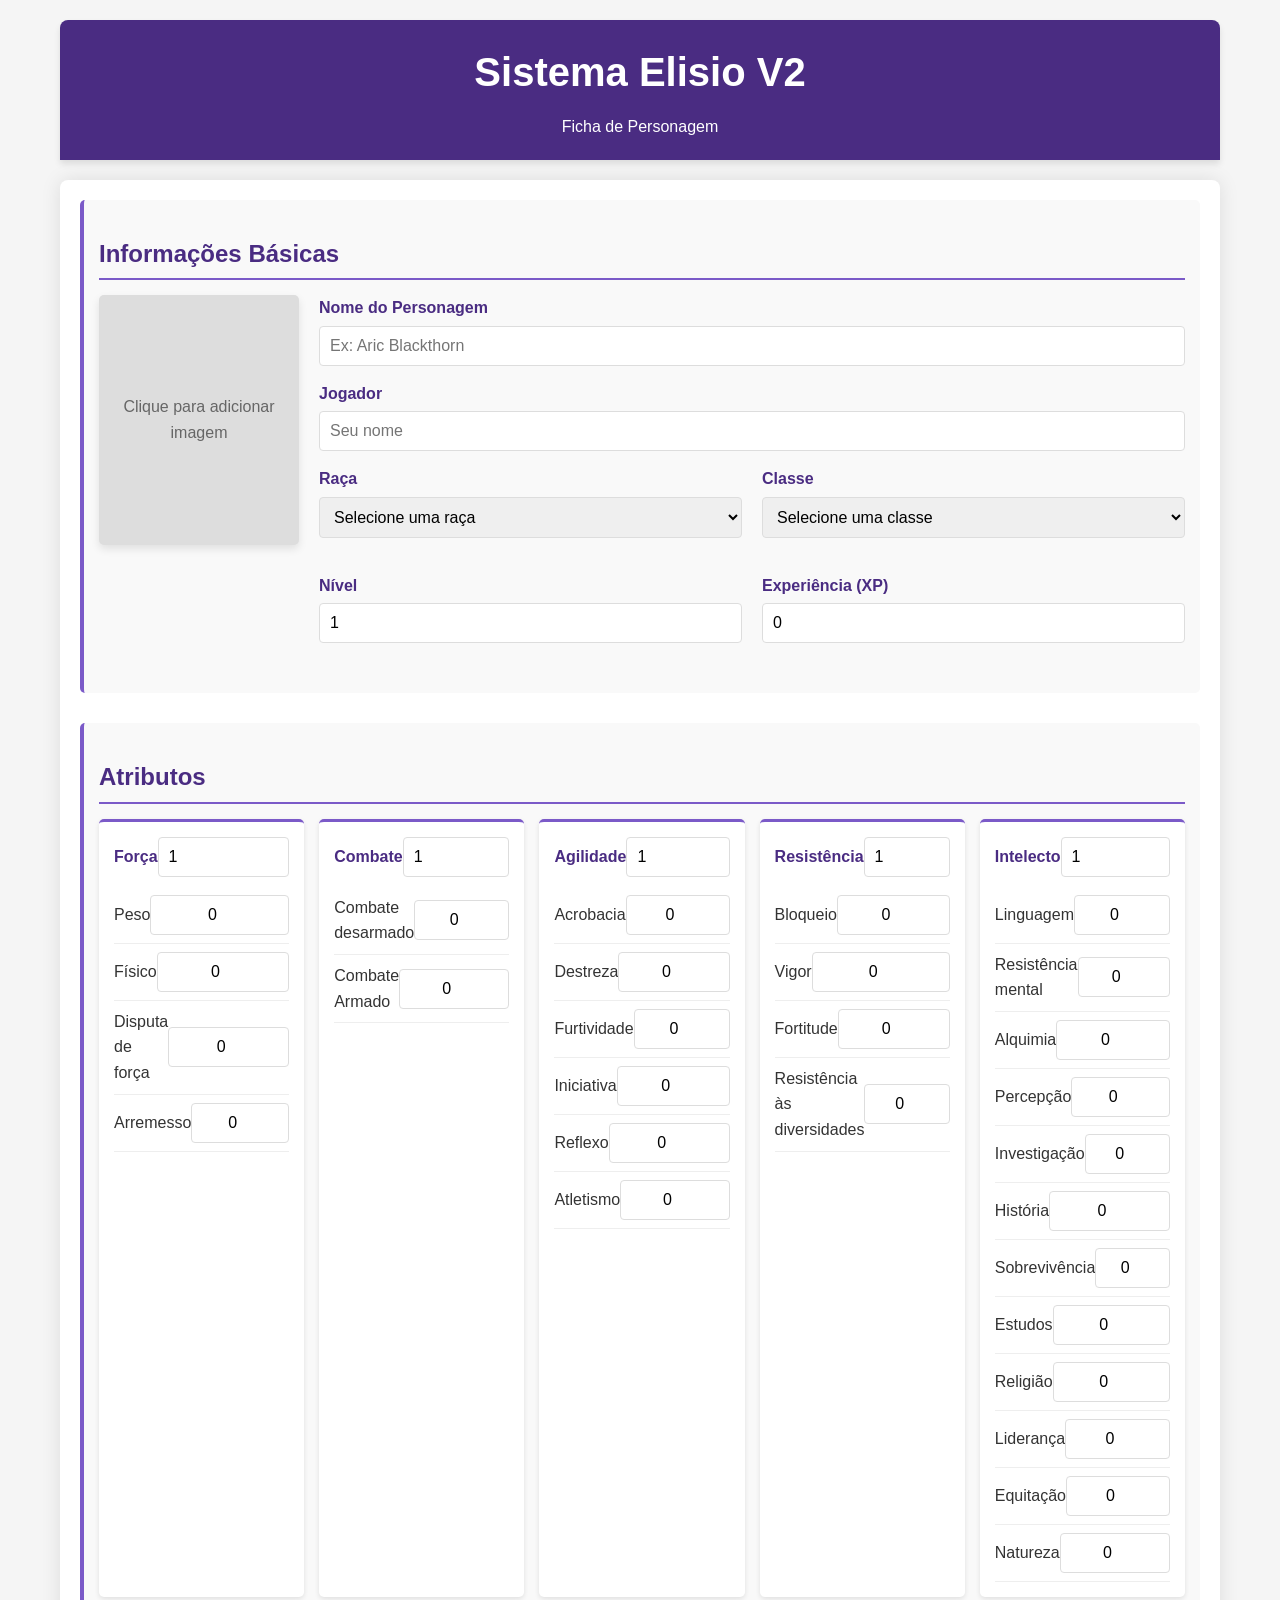
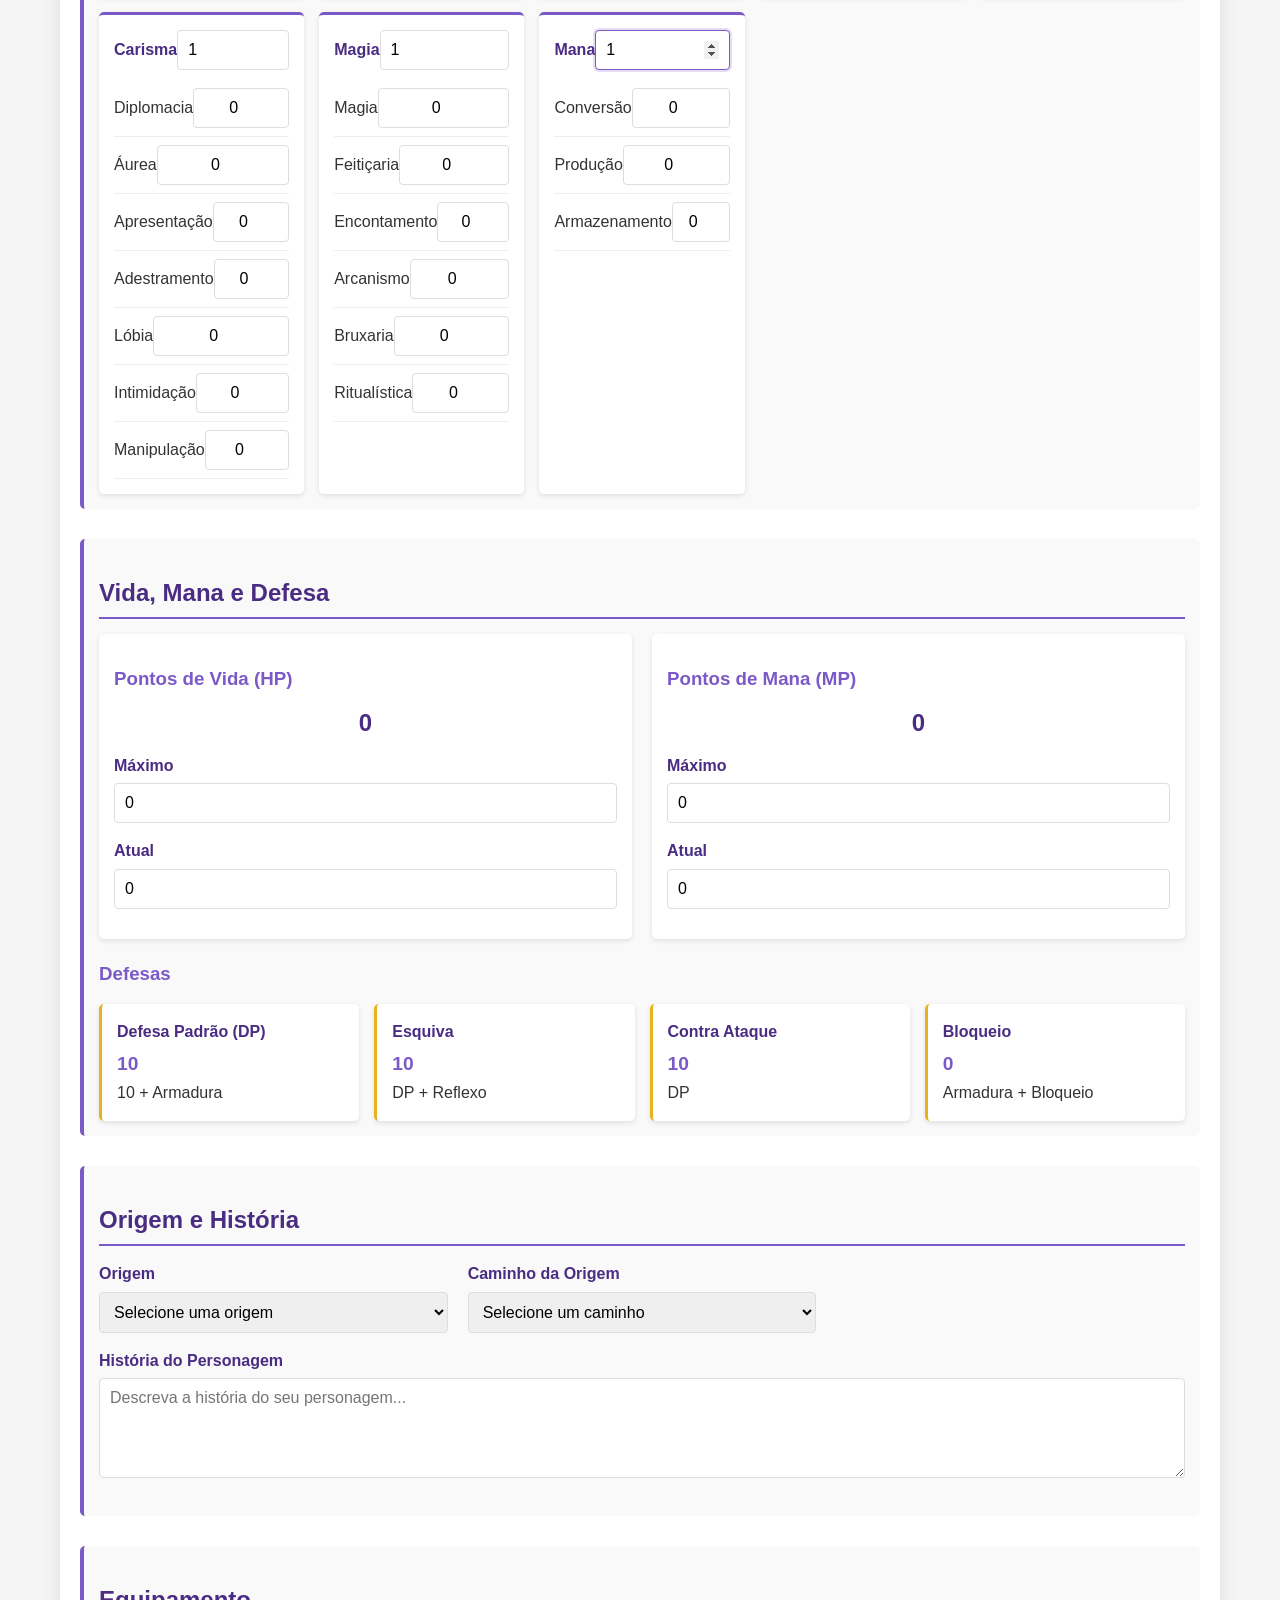
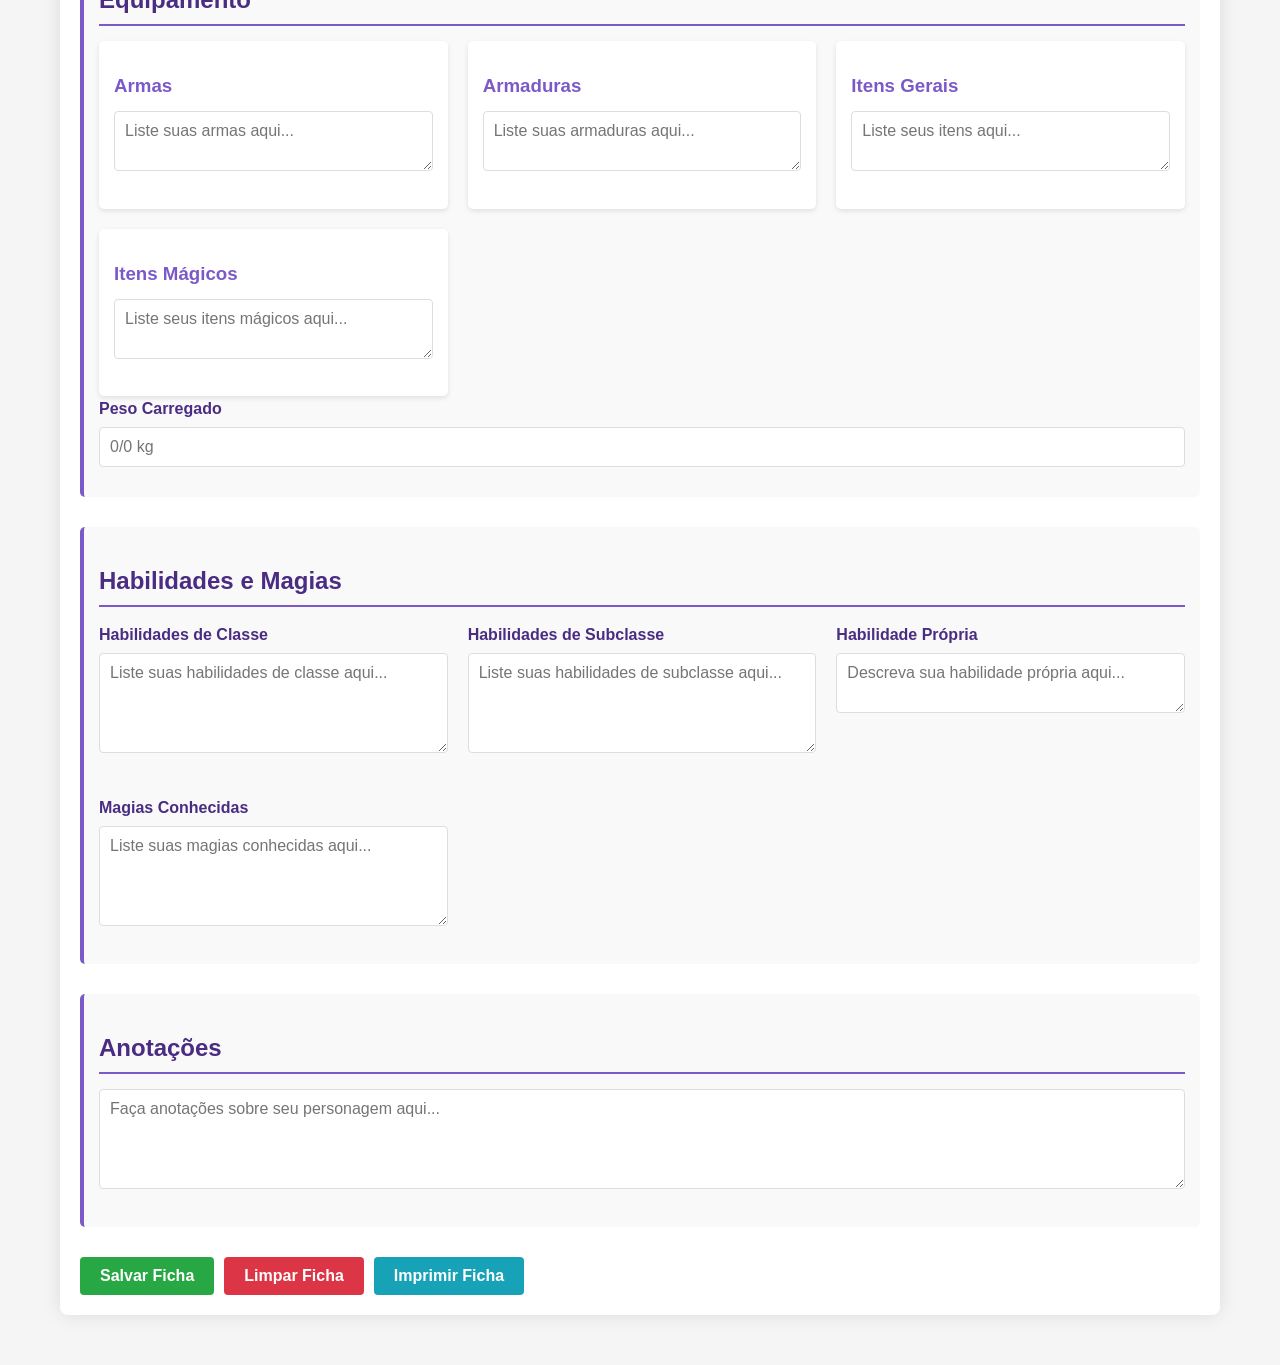
==== character_sheet.html @ 74ecddec "Create character sheet for Sistema Elisio V2 RPG system Co-authored-by: jpf357270 <jpf357270@gmail.c" ====
<!DOCTYPE html>
<html lang="pt-br">
<head>
    <meta charset="UTF-8">
    <meta name="viewport" content="width=device-width, initial-scale=1.0">
    <title>Ficha de Personagem - Sistema Elisio V2</title>
    <style>
        :root {
            --primary-color: #4a2c82;
            --secondary-color: #7b5ac8;
            --accent-color: #e6b31e;
            --dark-color: #1a1a2e;
            --light-color: #f8f9fa;
            --success-color: #28a745;
            --danger-color: #dc3545;
            --warning-color: #ffc107;
            --info-color: #17a2b8;
        }

        * {
            box-sizing: border-box;
            margin: 0;
            padding: 0;
            font-family: 'Segoe UI', Tahoma, Geneva, Verdana, sans-serif;
        }

        body {
            background-color: #f5f5f5;
            color: #333;
            line-height: 1.6;
        }

        .container {
            max-width: 1200px;
            margin: 0 auto;
            padding: 20px;
        }

        header {
            background-color: var(--primary-color);
            color: white;
            padding: 20px 0;
            text-align: center;
            border-radius: 8px 8px 0 0;
            margin-bottom: 20px;
            box-shadow: 0 4px 6px rgba(0, 0, 0, 0.1);
        }

        h1 {
            font-size: 2.5rem;
            margin-bottom: 10px;
        }

        h2 {
            color: var(--primary-color);
            border-bottom: 2px solid var(--secondary-color);
            padding-bottom: 5px;
            margin: 20px 0 15px;
        }

        h3 {
            color: var(--secondary-color);
            margin: 15px 0 10px;
        }

        .character-sheet {
            background-color: white;
            border-radius: 8px;
            box-shadow: 0 0 20px rgba(0, 0, 0, 0.1);
            padding: 20px;
            margin-bottom: 30px;
        }

        .section {
            margin-bottom: 30px;
            padding: 15px;
            background-color: #f9f9f9;
            border-radius: 5px;
            border-left: 4px solid var(--secondary-color);
        }

        .grid-container {
            display: grid;
            grid-template-columns: repeat(auto-fill, minmax(300px, 1fr));
            gap: 20px;
        }

        .character-info {
            display: flex;
            flex-wrap: wrap;
            gap: 20px;
            margin-bottom: 20px;
        }

        .character-image {
            flex: 0 0 200px;
            height: 250px;
            background-color: #ddd;
            border-radius: 5px;
            overflow: hidden;
            display: flex;
            align-items: center;
            justify-content: center;
            position: relative;
            box-shadow: 0 4px 8px rgba(0, 0, 0, 0.1);
        }

        .character-image img {
            max-width: 100%;
            max-height: 100%;
            object-fit: cover;
        }

        .character-image input {
            position: absolute;
            width: 100%;
            height: 100%;
            opacity: 0;
            cursor: pointer;
        }

        .character-image .upload-text {
            position: absolute;
            text-align: center;
            padding: 10px;
            color: #666;
        }

        .character-details {
            flex: 1;
            min-width: 300px;
        }

        .form-group {
            margin-bottom: 15px;
        }

        label {
            display: block;
            margin-bottom: 5px;
            font-weight: 600;
            color: var(--primary-color);
        }

        input[type="text"],
        input[type="number"],
        select,
        textarea {
            width: 100%;
            padding: 10px;
            border: 1px solid #ddd;
            border-radius: 4px;
            font-size: 16px;
            transition: border-color 0.3s;
        }

        input[type="text"]:focus,
        input[type="number"]:focus,
        select:focus,
        textarea:focus {
            border-color: var(--secondary-color);
            outline: none;
            box-shadow: 0 0 0 2px rgba(123, 90, 200, 0.2);
        }

        .attributes-grid {
            display: grid;
            grid-template-columns: repeat(auto-fill, minmax(200px, 1fr));
            gap: 15px;
        }

        .attribute-card {
            background-color: white;
            border-radius: 5px;
            padding: 15px;
            box-shadow: 0 2px 5px rgba(0, 0, 0, 0.1);
            border-top: 3px solid var(--secondary-color);
        }

        .attribute-header {
            display: flex;
            justify-content: space-between;
            align-items: center;
            margin-bottom: 10px;
        }

        .attribute-name {
            font-weight: 700;
            color: var(--primary-color);
        }

        .attribute-value {
            font-size: 1.2rem;
            font-weight: 700;
            color: var(--secondary-color);
        }

        .skill-list {
            list-style-type: none;
        }

        .skill-item {
            display: flex;
            justify-content: space-between;
            align-items: center;
            padding: 8px 0;
            border-bottom: 1px solid #eee;
        }

        .skill-name {
            flex: 1;
        }

        .skill-value {
            width: 60px;
            text-align: center;
        }

        .btn {
            display: inline-block;
            padding: 10px 20px;
            background-color: var(--secondary-color);
            color: white;
            border: none;
            border-radius: 4px;
            cursor: pointer;
            font-size: 16px;
            font-weight: 600;
            transition: background-color 0.3s, transform 0.2s;
            text-align: center;
        }

        .btn:hover {
            background-color: var(--primary-color);
            transform: translateY(-2px);
        }

        .btn:active {
            transform: translateY(0);
        }

        .btn-save {
            background-color: var(--success-color);
        }

        .btn-reset {
            background-color: var(--danger-color);
        }

        .btn-print {
            background-color: var(--info-color);
        }

        .button-group {
            display: flex;
            gap: 10px;
            margin-top: 20px;
        }

        .health-mana {
            display: flex;
            gap: 20px;
            margin-bottom: 20px;
        }

        .health-mana-item {
            flex: 1;
            background-color: white;
            padding: 15px;
            border-radius: 5px;
            box-shadow: 0 2px 5px rgba(0, 0, 0, 0.1);
        }

        .health-mana-value {
            font-size: 1.5rem;
            font-weight: 700;
            text-align: center;
            margin: 10px 0;
            color: var(--primary-color);
        }

        .defense-types {
            display: grid;
            grid-template-columns: repeat(auto-fill, minmax(250px, 1fr));
            gap: 15px;
            margin-top: 15px;
        }

        .defense-card {
            background-color: white;
            padding: 15px;
            border-radius: 5px;
            box-shadow: 0 2px 5px rgba(0, 0, 0, 0.1);
            border-left: 3px solid var(--accent-color);
        }

        .defense-name {
            font-weight: 700;
            margin-bottom: 5px;
            color: var(--primary-color);
        }

        .defense-value {
            font-size: 1.2rem;
            font-weight: 700;
            color: var(--secondary-color);
        }

        .inventory {
            display: grid;
            grid-template-columns: repeat(auto-fill, minmax(300px, 1fr));
            gap: 20px;
        }

        .inventory-section {
            background-color: white;
            padding: 15px;
            border-radius: 5px;
            box-shadow: 0 2px 5px rgba(0, 0, 0, 0.1);
        }

        .inventory-item {
            display: flex;
            justify-content: space-between;
            padding: 8px 0;
            border-bottom: 1px solid #eee;
        }

        .textarea-large {
            min-height: 100px;
        }

        .textarea-small {
            min-height: 60px;
        }

        @media print {
            body {
                background-color: white;
                color: black;
            }

            .character-sheet {
                box-shadow: none;
                padding: 0;
            }

            .btn {
                display: none;
            }

            .section {
                page-break-inside: avoid;
            }
        }

        @media (max-width: 768px) {
            .grid-container {
                grid-template-columns: 1fr;
            }

            .attributes-grid {
                grid-template-columns: 1fr;
            }

            .health-mana {
                flex-direction: column;
            }

            .defense-types {
                grid-template-columns: 1fr;
            }
        }
    </style>
</head>
<body>
    <div class="container">
        <header>
            <h1>Sistema Elisio V2</h1>
            <p>Ficha de Personagem</p>
        </header>

        <div class="character-sheet">
            <div class="section">
                <h2>Informações Básicas</h2>
                <div class="character-info">
                    <div class="character-image">
                        <div class="upload-text">Clique para adicionar imagem</div>
                        <input type="file" id="character-image" accept="image/*">
                    </div>
                    <div class="character-details">
                        <div class="form-group">
                            <label for="character-name">Nome do Personagem</label>
                            <input type="text" id="character-name" placeholder="Ex: Aric Blackthorn">
                        </div>
                        <div class="form-group">
                            <label for="player-name">Jogador</label>
                            <input type="text" id="player-name" placeholder="Seu nome">
                        </div>
                        <div class="grid-container">
                            <div class="form-group">
                                <label for="character-race">Raça</label>
                                <select id="character-race">
                                    <option value="">Selecione uma raça</option>
                                    <option value="human">Humano</option>
                                    <option value="elf">Elfo</option>
                                    <option value="dwarf">Anão</option>
                                    <option value="drow">Drow</option>
                                    <option value="orc">Orc</option>
                                    <option value="draconian">Draconato</option>
                                    <option value="dragon">Dragão</option>
                                    <option value="hybrid">Híbrido</option>
                                </select>
                            </div>
                            <div class="form-group">
                                <label for="character-class">Classe</label>
                                <select id="character-class">
                                    <option value="">Selecione uma classe</option>
                                    <option value="warrior">Guerreiro</option>
                                    <option value="berserker">Berserker</option>
                                    <option value="rogue">Ladino</option>
                                    <option value="fighter">Lutador</option>
                                    <option value="archer">Arqueiro</option>
                                    <option value="mage">Usuário de Magia</option>
                                    <option value="cleric">Clérigo</option>
                                    <option value="scientist">Cientista</option>
                                    <option value="bard">Bardo</option>
                                </select>
                            </div>
                            <div class="form-group">
                                <label for="character-level">Nível</label>
                                <input type="number" id="character-level" min="1" max="20" value="1">
                            </div>
                            <div class="form-group">
                                <label for="character-xp">Experiência (XP)</label>
                                <input type="number" id="character-xp" min="0" value="0">
                            </div>
                        </div>
                    </div>
                </div>
            </div>

            <div class="section">
                <h2>Atributos</h2>
                <div class="attributes-grid">
                    <div class="attribute-card">
                        <div class="attribute-header">
                            <span class="attribute-name">Força</span>
                            <span class="attribute-value" id="strength-value">1</span>
                        </div>
                        <ul class="skill-list">
                            <li class="skill-item">
                                <span class="skill-name">Peso</span>
                                <input type="number" class="skill-value" min="0" value="0">
                            </li>
                            <li class="skill-item">
                                <span class="skill-name">Físico</span>
                                <input type="number" class="skill-value" min="0" value="0">
                            </li>
                            <li class="skill-item">
                                <span class="skill-name">Disputa de força</span>
                                <input type="number" class="skill-value" min="0" value="0">
                            </li>
                            <li class="skill-item">
                                <span class="skill-name">Arremesso</span>
                                <input type="number" class="skill-value" min="0" value="0">
                            </li>
                        </ul>
                    </div>

                    <div class="attribute-card">
                        <div class="attribute-header">
                            <span class="attribute-name">Combate</span>
                            <span class="attribute-value" id="combat-value">1</span>
                        </div>
                        <ul class="skill-list">
                            <li class="skill-item">
                                <span class="skill-name">Combate desarmado</span>
                                <input type="number" class="skill-value" min="0" value="0">
                            </li>
                            <li class="skill-item">
                                <span class="skill-name">Combate Armado</span>
                                <input type="number" class="skill-value" min="0" value="0">
                            </li>
                        </ul>
                    </div>

                    <div class="attribute-card">
                        <div class="attribute-header">
                            <span class="attribute-name">Agilidade</span>
                            <span class="attribute-value" id="agility-value">1</span>
                        </div>
                        <ul class="skill-list">
                            <li class="skill-item">
                                <span class="skill-name">Acrobacia</span>
                                <input type="number" class="skill-value" min="0" value="0">
                            </li>
                            <li class="skill-item">
                                <span class="skill-name">Destreza</span>
                                <input type="number" class="skill-value" min="0" value="0">
                            </li>
                            <li class="skill-item">
                                <span class="skill-name">Furtividade</span>
                                <input type="number" class="skill-value" min="0" value="0">
                            </li>
                            <li class="skill-item">
                                <span class="skill-name">Iniciativa</span>
                                <input type="number" class="skill-value" min="0" value="0">
                            </li>
                            <li class="skill-item">
                                <span class="skill-name">Reflexo</span>
                                <input type="number" class="skill-value" min="0" value="0">
                            </li>
                            <li class="skill-item">
                                <span class="skill-name">Atletismo</span>
                                <input type="number" class="skill-value" min="0" value="0">
                            </li>
                        </ul>
                    </div>

                    <div class="attribute-card">
                        <div class="attribute-header">
                            <span class="attribute-name">Resistência</span>
                            <span class="attribute-value" id="resistance-value">1</span>
                        </div>
                        <ul class="skill-list">
                            <li class="skill-item">
                                <span class="skill-name">Bloqueio</span>
                                <input type="number" class="skill-value" min="0" value="0">
                            </li>
                            <li class="skill-item">
                                <span class="skill-name">Vigor</span>
                                <input type="number" class="skill-value" min="0" value="0">
                            </li>
                            <li class="skill-item">
                                <span class="skill-name">Fortitude</span>
                                <input type="number" class="skill-value" min="0" value="0">
                            </li>
                            <li class="skill-item">
                                <span class="skill-name">Resistência às diversidades</span>
                                <input type="number" class="skill-value" min="0" value="0">
                            </li>
                        </ul>
                    </div>

                    <div class="attribute-card">
                        <div class="attribute-header">
                            <span class="attribute-name">Intelecto</span>
                            <span class="attribute-value" id="intellect-value">1</span>
                        </div>
                        <ul class="skill-list">
                            <li class="skill-item">
                                <span class="skill-name">Linguagem</span>
                                <input type="number" class="skill-value" min="0" value="0">
                            </li>
                            <li class="skill-item">
                                <span class="skill-name">Resistência mental</span>
                                <input type="number" class="skill-value" min="0" value="0">
                            </li>
                            <li class="skill-item">
                                <span class="skill-name">Alquimia</span>
                                <input type="number" class="skill-value" min="0" value="0">
                            </li>
                            <li class="skill-item">
                                <span class="skill-name">Percepção</span>
                                <input type="number" class="skill-value" min="0" value="0">
                            </li>
                            <li class="skill-item">
                                <span class="skill-name">Investigação</span>
                                <input type="number" class="skill-value" min="0" value="0">
                            </li>
                            <li class="skill-item">
                                <span class="skill-name">História</span>
                                <input type="number" class="skill-value" min="0" value="0">
                            </li>
                            <li class="skill-item">
                                <span class="skill-name">Sobrevivência</span>
                                <input type="number" class="skill-value" min="0" value="0">
                            </li>
                            <li class="skill-item">
                                <span class="skill-name">Estudos</span>
                                <input type="number" class="skill-value" min="0" value="0">
                            </li>
                            <li class="skill-item">
                                <span class="skill-name">Religião</span>
                                <input type="number" class="skill-value" min="0" value="0">
                            </li>
                            <li class="skill-item">
                                <span class="skill-name">Liderança</span>
                                <input type="number" class="skill-value" min="0" value="0">
                            </li>
                            <li class="skill-item">
                                <span class="skill-name">Equitação</span>
                                <input type="number" class="skill-value" min="0" value="0">
                            </li>
                            <li class="skill-item">
                                <span class="skill-name">Natureza</span>
                                <input type="number" class="skill-value" min="0" value="0">
                            </li>
                        </ul>
                    </div>

                    <div class="attribute-card">
                        <div class="attribute-header">
                            <span class="attribute-name">Carisma</span>
                            <span class="attribute-value" id="charisma-value">1</span>
                        </div>
                        <ul class="skill-list">
                            <li class="skill-item">
                                <span class="skill-name">Diplomacia</span>
                                <input type="number" class="skill-value" min="0" value="0">
                            </li>
                            <li class="skill-item">
                                <span class="skill-name">Áurea</span>
                                <input type="number" class="skill-value" min="0" value="0">
                            </li>
                            <li class="skill-item">
                                <span class="skill-name">Apresentação</span>
                                <input type="number" class="skill-value" min="0" value="0">
                            </li>
                            <li class="skill-item">
                                <span class="skill-name">Adestramento</span>
                                <input type="number" class="skill-value" min="0" value="0">
                            </li>
                            <li class="skill-item">
                                <span class="skill-name">Lóbia</span>
                                <input type="number" class="skill-value" min="0" value="0">
                            </li>
                            <li class="skill-item">
                                <span class="skill-name">Intimidação</span>
                                <input type="number" class="skill-value" min="0" value="0">
                            </li>
                            <li class="skill-item">
                                <span class="skill-name">Manipulação</span>
                                <input type="number" class="skill-value" min="0" value="0">
                            </li>
                        </ul>
                    </div>

                    <div class="attribute-card">
                        <div class="attribute-header">
                            <span class="attribute-name">Magia</span>
                            <span class="attribute-value" id="magic-value">1</span>
                        </div>
                        <ul class="skill-list">
                            <li class="skill-item">
                                <span class="skill-name">Magia</span>
                                <input type="number" class="skill-value" min="0" value="0">
                            </li>
                            <li class="skill-item">
                                <span class="skill-name">Feitiçaria</span>
                                <input type="number" class="skill-value" min="0" value="0">
                            </li>
                            <li class="skill-item">
                                <span class="skill-name">Encontamento</span>
                                <input type="number" class="skill-value" min="0" value="0">
                            </li>
                            <li class="skill-item">
                                <span class="skill-name">Arcanismo</span>
                                <input type="number" class="skill-value" min="0" value="0">
                            </li>
                            <li class="skill-item">
                                <span class="skill-name">Bruxaria</span>
                                <input type="number" class="skill-value" min="0" value="0">
                            </li>
                            <li class="skill-item">
                                <span class="skill-name">Ritualística</span>
                                <input type="number" class="skill-value" min="0" value="0">
                            </li>
                        </ul>
                    </div>

                    <div class="attribute-card">
                        <div class="attribute-header">
                            <span class="attribute-name">Mana</span>
                            <span class="attribute-value" id="mana-value">1</span>
                        </div>
                        <ul class="skill-list">
                            <li class="skill-item">
                                <span class="skill-name">Conversão</span>
                                <input type="number" class="skill-value" min="0" value="0">
                            </li>
                            <li class="skill-item">
                                <span class="skill-name">Produção</span>
                                <input type="number" class="skill-value" min="0" value="0">
                            </li>
                            <li class="skill-item">
                                <span class="skill-name">Armazenamento</span>
                                <input type="number" class="skill-value" min="0" value="0">
                            </li>
                        </ul>
                    </div>
                </div>
            </div>

            <div class="section">
                <h2>Vida, Mana e Defesa</h2>
                <div class="health-mana">
                    <div class="health-mana-item">
                        <h3>Pontos de Vida (HP)</h3>
                        <div class="health-mana-value" id="hp-value">0</div>
                        <div class="form-group">
                            <label for="hp-max">Máximo</label>
                            <input type="number" id="hp-max" min="1" value="0">
                        </div>
                        <div class="form-group">
                            <label for="hp-current">Atual</label>
                            <input type="number" id="hp-current" min="0" value="0">
                        </div>
                    </div>
                    <div class="health-mana-item">
                        <h3>Pontos de Mana (MP)</h3>
                        <div class="health-mana-value" id="mp-value">0</div>
                        <div class="form-group">
                            <label for="mp-max">Máximo</label>
                            <input type="number" id="mp-max" min="0" value="0">
                        </div>
                        <div class="form-group">
                            <label for="mp-current">Atual</label>
                            <input type="number" id="mp-current" min="0" value="0">
                        </div>
                    </div>
                </div>

                <h3>Defesas</h3>
                <div class="defense-types">
                    <div class="defense-card">
                        <div class="defense-name">Defesa Padrão (DP)</div>
                        <div class="defense-value" id="defense-value">10</div>
                        <p>10 + Armadura</p>
                    </div>
                    <div class="defense-card">
                        <div class="defense-name">Esquiva</div>
                        <div class="defense-value" id="dodge-value">10</div>
                        <p>DP + Reflexo</p>
                    </div>
                    <div class="defense-card">
                        <div class="defense-name">Contra Ataque</div>
                        <div class="defense-value" id="counter-value">10</div>
                        <p>DP</p>
                    </div>
                    <div class="defense-card">
                        <div class="defense-name">Bloqueio</div>
                        <div class="defense-value" id="block-value">0</div>
                        <p>Armadura + Bloqueio</p>
                    </div>
                </div>
            </div>

            <div class="section">
                <h2>Origem e História</h2>
                <div class="grid-container">
                    <div class="form-group">
                        <label for="character-origin">Origem</label>
                        <select id="character-origin">
                            <option value="">Selecione uma origem</option>
                            <option value="caipira">Caipira</option>
                            <option value="noble">Nobre</option>
                            <option value="orphan">Órfão de Rua</option>
                            <option value="artisan">Artesão Aprendiz</option>
                            <option value="soldier">Ex-Soldado</option>
                            <option value="scholar">Estudioso de Templo</option>
                            <option value="artist">Artista Errante</option>
                            <option value="jungle">Criado na Selva</option>
                            <option value="fisherman">Pescador do Interior</option>
                            <option value="healer">Curandeiro Popular</option>
                            <option value="trickster">Trapaceiro de Taverna</option>
                            <option value="farmer">Criado na Fazenda</option>
                            <option value="experiment">Experimento mágico</option>
                            <option value="cultist">Cultista Arrependido</option>
                            <option value="explorer">Explorador Urbano</option>
                            <option value="merchant">Mercador Ambulante</option>
                            <option value="survivor">Sobrevivente de Tragédia</option>
                            <option value="occultist">Ocultista</option>
                            <option value="mercenary">Mercenário</option>
                            <option value="fugitive">Fugitivo</option>
                        </select>
                    </div>
                    <div class="form-group">
                        <label for="origin-path">Caminho da Origem</label>
                        <select id="origin-path">
                            <option value="">Selecione um caminho</option>
                            <option value="pilgrim">Peregrino</option>
                            <option value="survivor">Sobrevivente de Conflito</option>
                            <option value="apprentice">Aprendiz de Ofício</option>
                            <option value="occult">Cutista Oculto</option>
                            <option value="student">Estudante Errante</option>
                            <option value="hunter">Caçador Solitário</option>
                            <option value="servant">Servo de Alguém Maior</option>
                            <option value="witness">Testemunha do Impossível</option>
                            <option value="fugitive">Fugitivo em Fuga</option>
                            <option value="soldier">Soldado por Acaso</option>
                        </select>
                    </div>
                </div>
                <div class="form-group">
                    <label for="character-backstory">História do Personagem</label>
                    <textarea id="character-backstory" class="textarea-large" placeholder="Descreva a história do seu personagem..."></textarea>
                </div>
            </div>

            <div class="section">
                <h2>Equipamento</h2>
                <div class="inventory">
                    <div class="inventory-section">
                        <h3>Armas</h3>
                        <div class="form-group">
                            <textarea id="weapons" class="textarea-small" placeholder="Liste suas armas aqui..."></textarea>
                        </div>
                    </div>
                    <div class="inventory-section">
                        <h3>Armaduras</h3>
                        <div class="form-group">
                            <textarea id="armor" class="textarea-small" placeholder="Liste suas armaduras aqui..."></textarea>
                        </div>
                    </div>
                    <div class="inventory-section">
                        <h3>Itens Gerais</h3>
                        <div class="form-group">
                            <textarea id="items" class="textarea-small" placeholder="Liste seus itens aqui..."></textarea>
                        </div>
                    </div>
                    <div class="inventory-section">
                        <h3>Itens Mágicos</h3>
                        <div class="form-group">
                            <textarea id="magic-items" class="textarea-small" placeholder="Liste seus itens mágicos aqui..."></textarea>
                        </div>
                    </div>
                </div>
                <div class="form-group">
                    <label for="carry-weight">Peso Carregado</label>
                    <input type="text" id="carry-weight" placeholder="0/0 kg">
                </div>
            </div>

            <div class="section">
                <h2>Habilidades e Magias</h2>
                <div class="grid-container">
                    <div class="form-group">
                        <label for="class-abilities">Habilidades de Classe</label>
                        <textarea id="class-abilities" class="textarea-large" placeholder="Liste suas habilidades de classe aqui..."></textarea>
                    </div>
                    <div class="form-group">
                        <label for="subclass-abilities">Habilidades de Subclasse</label>
                        <textarea id="subclass-abilities" class="textarea-large" placeholder="Liste suas habilidades de subclasse aqui..."></textarea>
                    </div>
                    <div class="form-group">
                        <label for="custom-ability">Habilidade Própria</label>
                        <textarea id="custom-ability" class="textarea-small" placeholder="Descreva sua habilidade própria aqui..."></textarea>
                    </div>
                    <div class="form-group">
                        <label for="spells">Magias Conhecidas</label>
                        <textarea id="spells" class="textarea-large" placeholder="Liste suas magias conhecidas aqui..."></textarea>
                    </div>
                </div>
            </div>

            <div class="section">
                <h2>Anotações</h2>
                <div class="form-group">
                    <textarea id="notes" class="textarea-large" placeholder="Faça anotações sobre seu personagem aqui..."></textarea>
                </div>
            </div>

            <div class="button-group">
                <button class="btn btn-save">Salvar Ficha</button>
                <button class="btn btn-reset">Limpar Ficha</button>
                <button class="btn btn-print">Imprimir Ficha</button>
            </div>
        </div>
    </div>

    <script>
        // Função para carregar imagem do personagem
        document.getElementById('character-image').addEventListener('change', function(e) {
            const file = e.target.files[0];
            if (file) {
                const reader = new FileReader();
                reader.onload = function(event) {
                    const img = document.createElement('img');
                    img.src = event.target.result;
                    const characterImage = document.querySelector('.character-image');
                    characterImage.innerHTML = '';
                    characterImage.appendChild(img);
                };
                reader.readAsDataURL(file);
            }
        });

        // Função para calcular atributos derivados
        function calculateDerivedStats() {
            // Atualiza valores de atributos
            document.querySelectorAll('.attribute-value').forEach(el => {
                const input = document.createElement('input');
                input.type = 'number';
                input.min = '0';
                input.value = el.textContent;
                input.className = 'attribute-input';
                input.addEventListener('change', function() {
                    el.textContent = this.value;
                    calculateDerivedStats();
                });
                el.parentNode.replaceChild(input, el);
                input.focus();
            });

            // Calcula HP baseado em classe e vigor
            const characterClass = document.getElementById('character-class').value;
            const vigor = parseInt(document.querySelector('#resistance-value').textContent) || 1;
            const vigorSkill = parseInt(document.querySelector('#resistance-value').parentNode.nextElementSibling.querySelector('.skill-list li:nth-child(2) input').value) || 0;
            
            let hpBase = 0;
            switch(characterClass) {
                case 'warrior':
                    hpBase = rollDice(2, 6);
                    break;
                case 'berserker':
                    hpBase = rollDice(3, 8);
                    break;
                case 'rogue':
                    hpBase = rollDice(2, 4);
                    break;
                case 'fighter':
                    hpBase = rollDice(2, 8);
                    break;
                case 'archer':
                    hpBase = rollDice(2, 4);
                    break;
                default:
                    hpBase = rollDice(1, 6);
            }
            
            const hpMax = hpBase + vigorSkill;
            document.getElementById('hp-max').value = hpMax;
            document.getElementById('hp-value').textContent = hpMax;
            
            // Calcula MP baseado em classe e armazenamento
            const manaSkill = parseInt(document.querySelector('#mana-value').parentNode.nextElementSibling.querySelector('.skill-list li:nth-child(3) input').value) || 0;
            
            let mpBase = 0;
            switch(characterClass) {
                case 'warrior':
                    mpBase = rollDice(1, 4);
                    break;
                case 'berserker':
                    mpBase = rollDice(1, 4);
                    break;
                case 'rogue':
                    mpBase = rollDice(2, 4);
                    break;
                case 'fighter':
                    mpBase = rollDice(1, 8);
                    break;
                case 'archer':
                    mpBase = rollDice(2, 6);
                    break;
                default:
                    mpBase = rollDice(1, 6);
            }
            
            const mpMax = mpBase + manaSkill;
            document.getElementById('mp-max').value = mpMax;
            document.getElementById('mp-value').textContent = mpMax;
            
            // Calcula defesas
            const armor = 0; // Isso deveria vir do equipamento
            const reflex = parseInt(document.querySelector('#agility-value').parentNode.nextElementSibling.querySelector('.skill-list li:nth-child(5) input').value) || 0;
            const block = parseInt(document.querySelector('#resistance-value').parentNode.nextElementSibling.querySelector('.skill-list li:nth-child(1) input').value) || 0;
            
            const defense = 10 + armor;
            const dodge = defense + reflex;
            const counter = defense;
            const blockValue = armor + block;
            
            document.getElementById('defense-value').textContent = defense;
            document.getElementById('dodge-value').textContent = dodge;
            document.getElementById('counter-value').textContent = counter;
            document.getElementById('block-value').textContent = blockValue;
            
            // Calcula peso carregado
            const strength = parseInt(document.querySelector('#strength-value').textContent) || 1;
            const weightSkill = parseInt(document.querySelector('#strength-value').parentNode.nextElementSibling.querySelector('.skill-list li:nth-child(1) input').value) || 0;
            const maxWeight = 10 + weightSkill;
            document.getElementById('carry-weight').placeholder = `0/${maxWeight} kg`;
        }

        // Função para rolar dados
        function rollDice(count, sides) {
            let total = 0;
            for (let i = 0; i < count; i++) {
                total += Math.floor(Math.random() * sides) + 1;
            }
            return total;
        }

        // Event listeners para atualizar cálculos
        document.querySelectorAll('select, input').forEach(el => {
            el.addEventListener('change', calculateDerivedStats);
        });

        // Botão de imprimir
        document.querySelector('.btn-print').addEventListener('click', function() {
            window.print();
        });

        // Botão de limpar
        document.querySelector('.btn-reset').addEventListener('click', function() {
            if (confirm('Tem certeza que deseja limpar toda a ficha?')) {
                document.querySelectorAll('input[type="text"], input[type="number"], textarea').forEach(el => {
                    el.value = '';
                });
                document.querySelectorAll('select').forEach(el => {
                    el.selectedIndex = 0;
                });
                document.querySelector('.character-image').innerHTML = '<div class="upload-text">Clique para adicionar imagem</div><input type="file" id="character-image" accept="image/*">';
                calculateDerivedStats();
            }
        });

        // Inicializa cálculos
        calculateDerivedStats();
    </script>
</body>
</html>
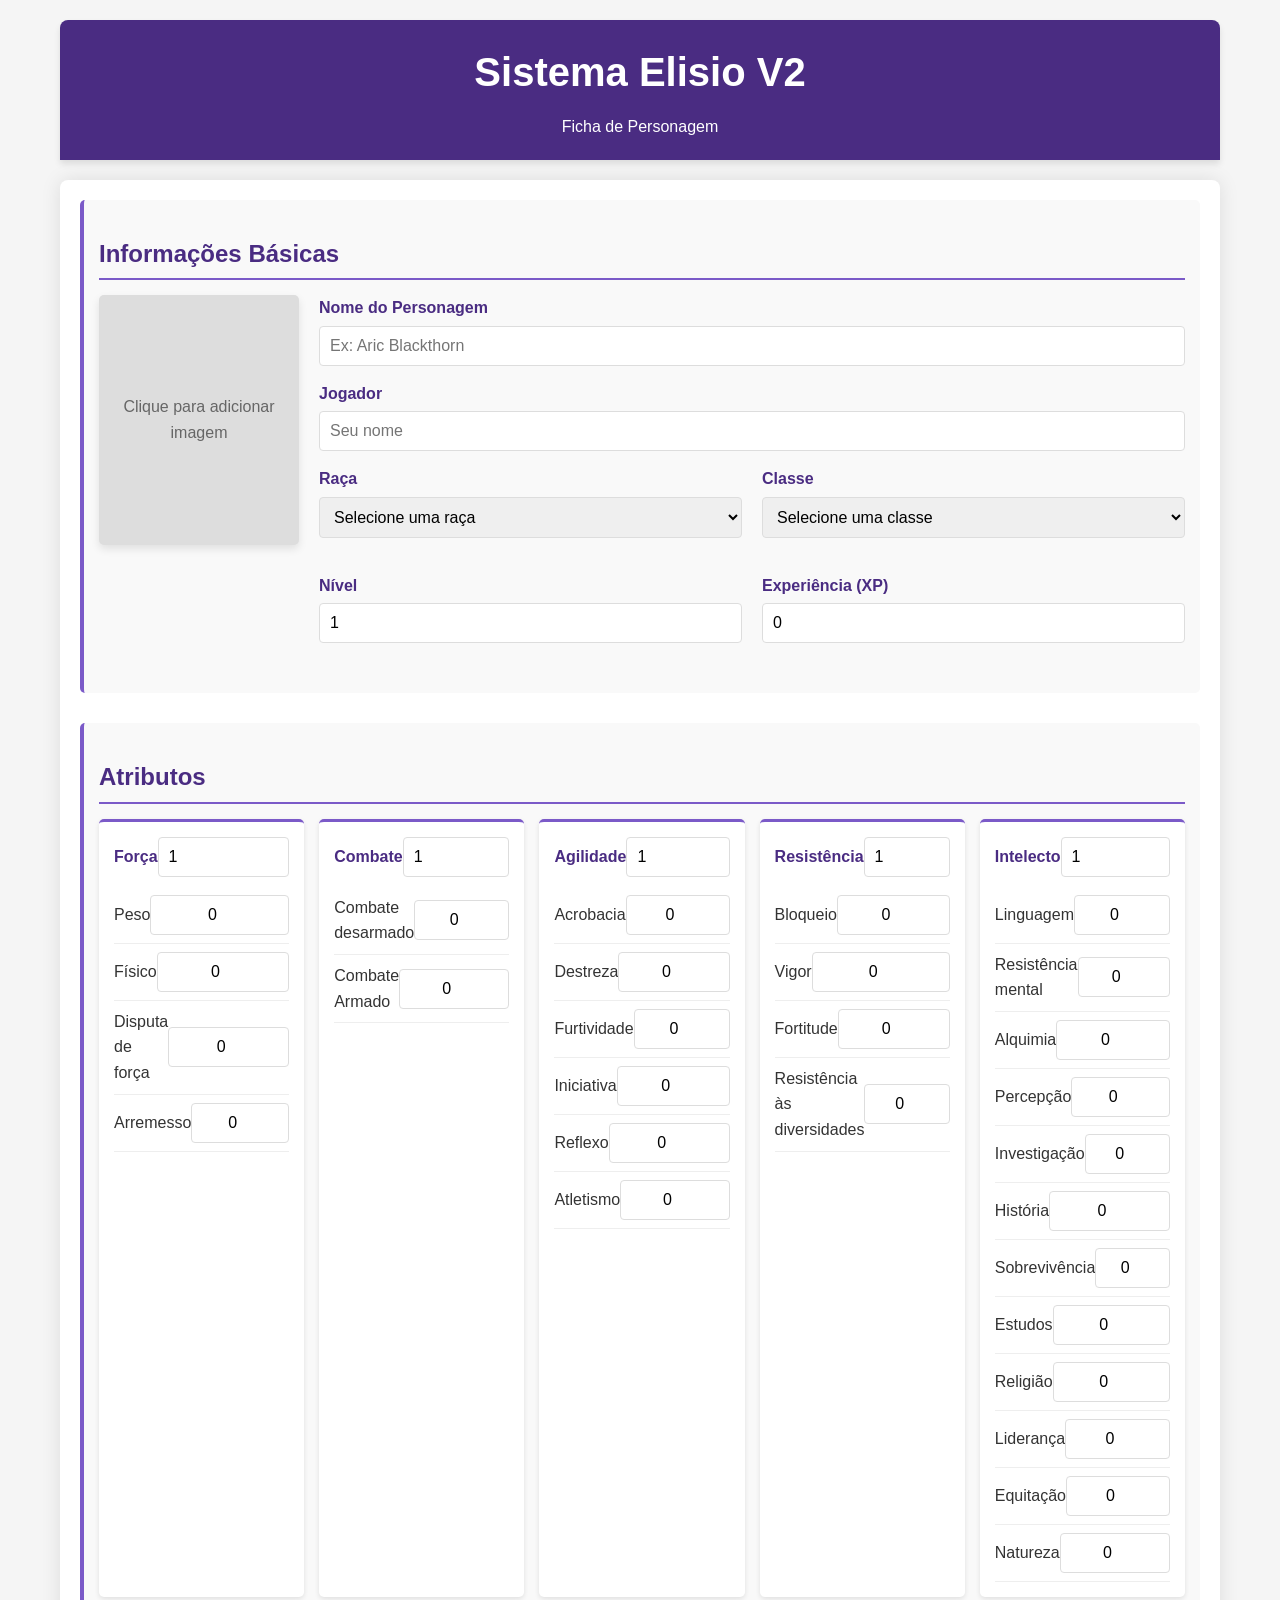
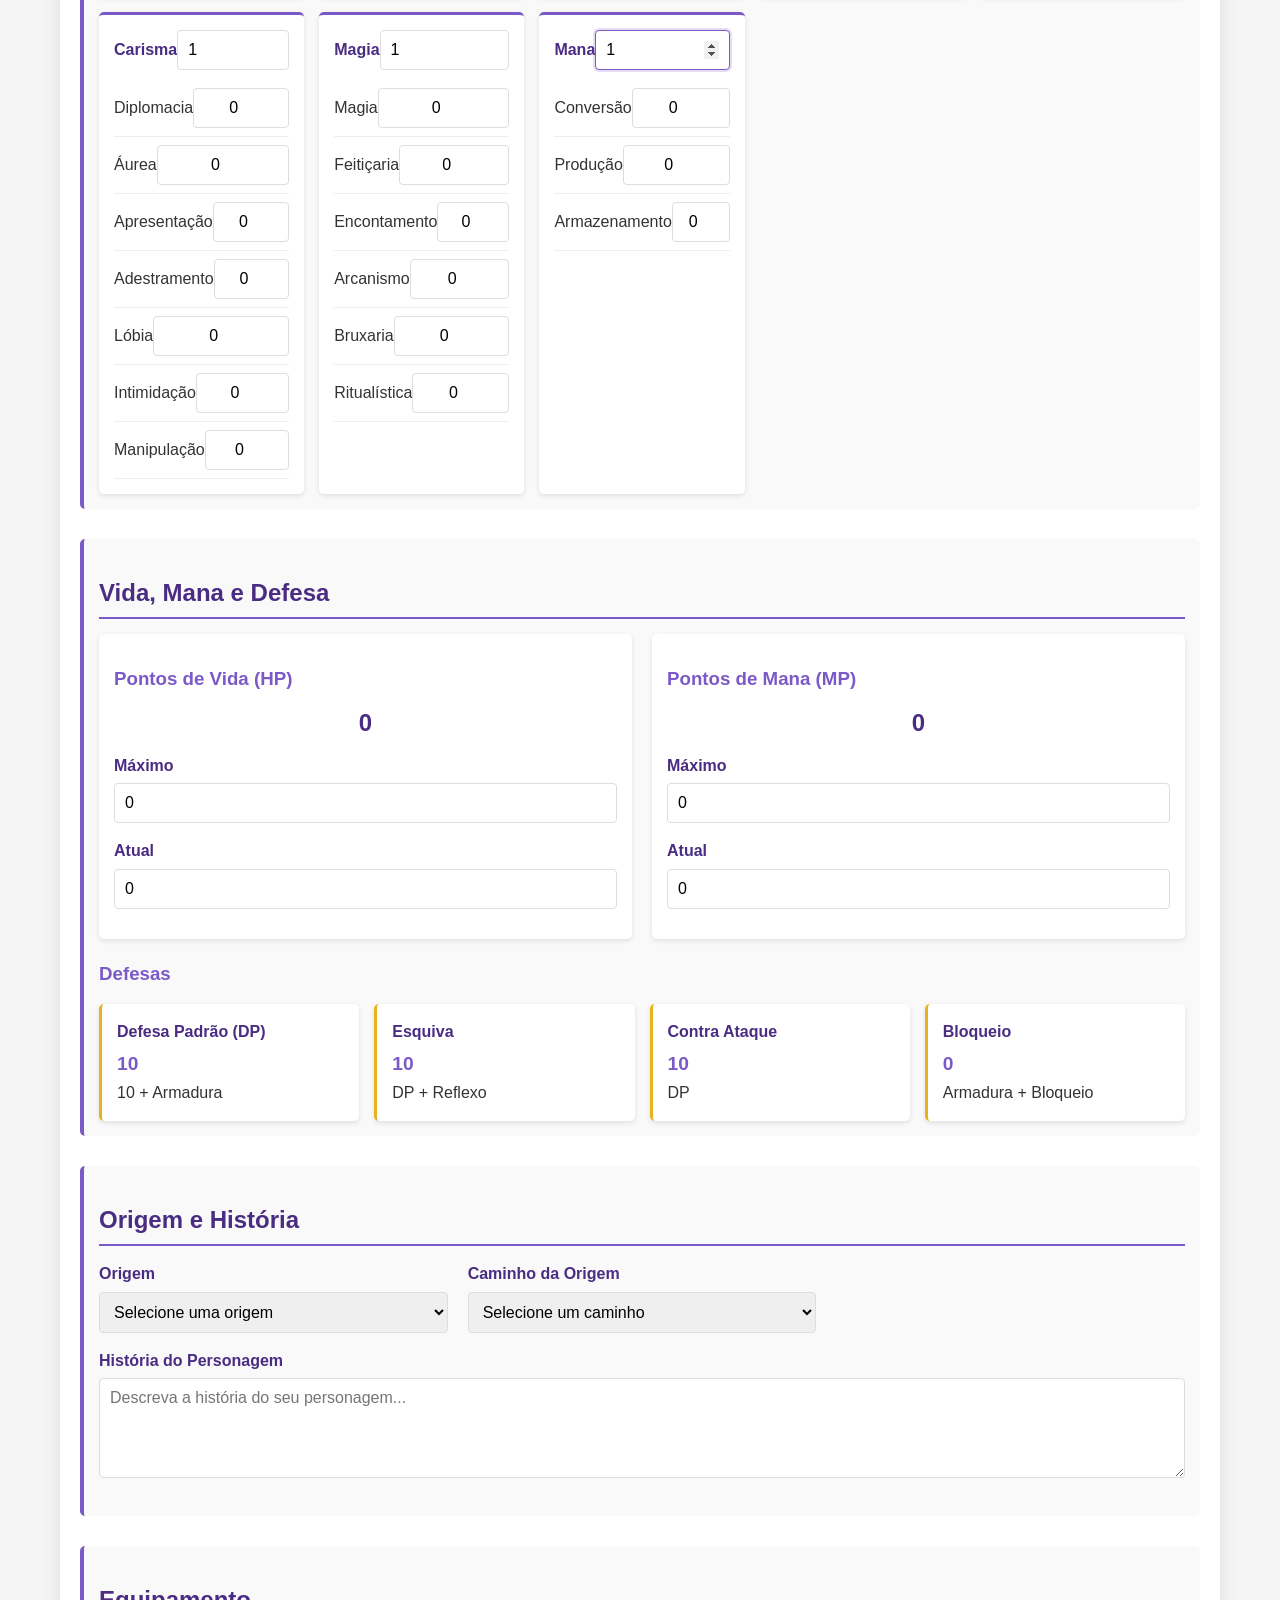
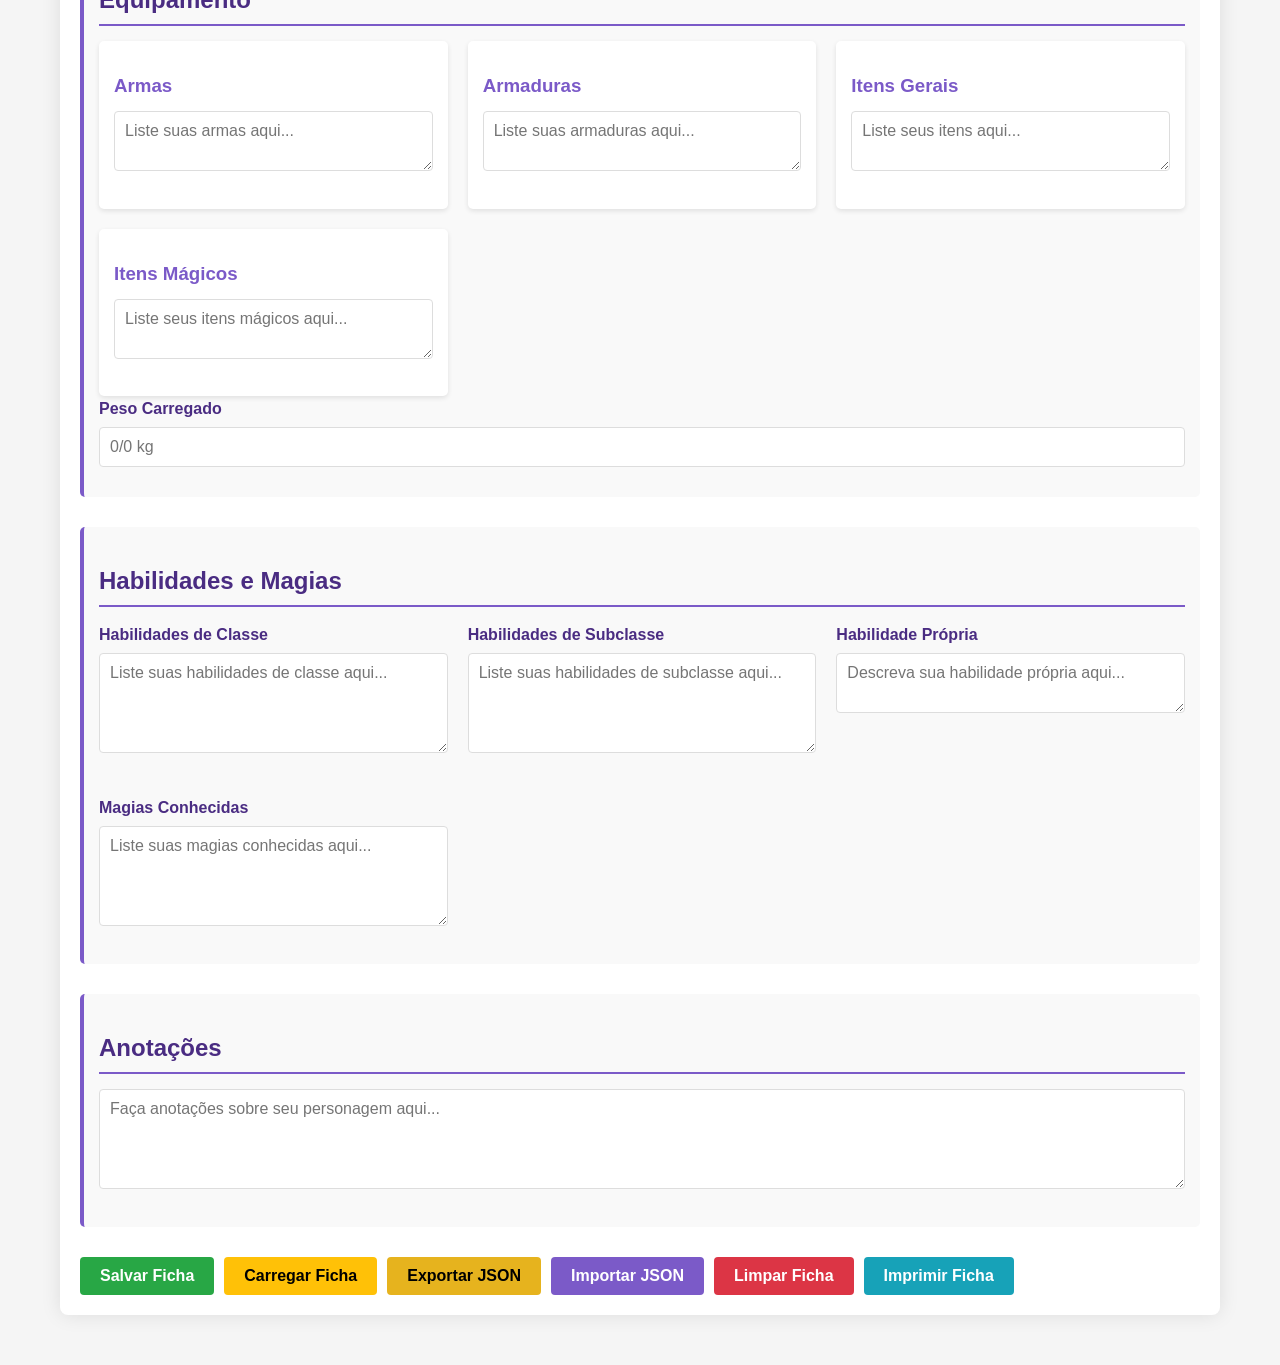
==== commit ddef45ec: "Add character sheet save, load, export, and import functionality Co-authored-by: jpf357270 <jpf35727" ====
--- a/character_sheet.html
+++ b/character_sheet.html
@@ -251,6 +251,20 @@
             background-color: var(--info-color);
         }
 
+        .btn-load {
+            background-color: var(--warning-color);
+            color: #000;
+        }
+
+        .btn-export {
+            background-color: var(--accent-color);
+            color: #000;
+        }
+
+        .btn-import {
+            background-color: var(--secondary-color);
+        }
+
         .button-group {
             display: flex;
             gap: 10px;
@@ -369,6 +383,16 @@
 
             .defense-types {
                 grid-template-columns: 1fr;
+            }
+
+            .button-group {
+                flex-wrap: wrap;
+                justify-content: center;
+            }
+
+            .btn {
+                margin-bottom: 10px;
+                min-width: 120px;
             }
         }
     </style>
@@ -864,6 +888,10 @@
 
             <div class="button-group">
                 <button class="btn btn-save">Salvar Ficha</button>
+                <button class="btn btn-load">Carregar Ficha</button>
+                <button class="btn btn-export">Exportar JSON</button>
+                <button class="btn btn-import">Importar JSON</button>
+                <input type="file" id="import-file" accept=".json" style="display: none;">
                 <button class="btn btn-reset">Limpar Ficha</button>
                 <button class="btn btn-print">Imprimir Ficha</button>
             </div>
@@ -993,10 +1021,256 @@
             return total;
         }
 
+        // Função para coletar todos os dados da ficha
+        function collectCharacterData() {
+            const data = {
+                basicInfo: {
+                    name: document.getElementById('character-name').value,
+                    player: document.getElementById('player-name').value,
+                    race: document.getElementById('character-race').value,
+                    class: document.getElementById('character-class').value,
+                    level: document.getElementById('character-level').value,
+                    xp: document.getElementById('character-xp').value
+                },
+                attributes: {},
+                skills: {},
+                health: {
+                    hpMax: document.getElementById('hp-max').value,
+                    hpCurrent: document.getElementById('hp-current').value,
+                    mpMax: document.getElementById('mp-max').value,
+                    mpCurrent: document.getElementById('mp-current').value
+                },
+                origin: {
+                    origin: document.getElementById('character-origin').value,
+                    path: document.getElementById('origin-path').value,
+                    backstory: document.getElementById('character-backstory').value
+                },
+                equipment: {
+                    weapons: document.getElementById('weapons').value,
+                    armor: document.getElementById('armor').value,
+                    items: document.getElementById('items').value,
+                    magicItems: document.getElementById('magic-items').value,
+                    carryWeight: document.getElementById('carry-weight').value
+                },
+                abilities: {
+                    classAbilities: document.getElementById('class-abilities').value,
+                    subclassAbilities: document.getElementById('subclass-abilities').value,
+                    customAbility: document.getElementById('custom-ability').value,
+                    spells: document.getElementById('spells').value
+                },
+                notes: document.getElementById('notes').value,
+                image: null
+            };
+
+            // Coleta valores dos atributos
+            document.querySelectorAll('.attribute-value').forEach(el => {
+                const attributeName = el.id.replace('-value', '');
+                data.attributes[attributeName] = el.textContent;
+            });
+
+            // Coleta valores das habilidades
+            document.querySelectorAll('.skill-value').forEach(el => {
+                const skillName = el.previousElementSibling.textContent;
+                data.skills[skillName] = el.value;
+            });
+
+            // Coleta imagem se houver
+            const imageElement = document.querySelector('.character-image img');
+            if (imageElement) {
+                data.image = imageElement.src;
+            }
+
+            return data;
+        }
+
+        // Função para carregar dados na ficha
+        function loadCharacterData(data) {
+            // Carrega informações básicas
+            if (data.basicInfo) {
+                document.getElementById('character-name').value = data.basicInfo.name || '';
+                document.getElementById('player-name').value = data.basicInfo.player || '';
+                document.getElementById('character-race').value = data.basicInfo.race || '';
+                document.getElementById('character-class').value = data.basicInfo.class || '';
+                document.getElementById('character-level').value = data.basicInfo.level || '1';
+                document.getElementById('character-xp').value = data.basicInfo.xp || '0';
+            }
+
+            // Carrega atributos
+            if (data.attributes) {
+                Object.keys(data.attributes).forEach(attr => {
+                    const element = document.getElementById(attr + '-value');
+                    if (element) {
+                        element.textContent = data.attributes[attr];
+                    }
+                });
+            }
+
+            // Carrega habilidades
+            if (data.skills) {
+                document.querySelectorAll('.skill-value').forEach(el => {
+                    const skillName = el.previousElementSibling.textContent;
+                    if (data.skills[skillName]) {
+                        el.value = data.skills[skillName];
+                    }
+                });
+            }
+
+            // Carrega vida e mana
+            if (data.health) {
+                document.getElementById('hp-max').value = data.health.hpMax || '0';
+                document.getElementById('hp-current').value = data.health.hpCurrent || '0';
+                document.getElementById('mp-max').value = data.health.mpMax || '0';
+                document.getElementById('mp-current').value = data.health.mpCurrent || '0';
+            }
+
+            // Carrega origem
+            if (data.origin) {
+                document.getElementById('character-origin').value = data.origin.origin || '';
+                document.getElementById('origin-path').value = data.origin.path || '';
+                document.getElementById('character-backstory').value = data.origin.backstory || '';
+            }
+
+            // Carrega equipamentos
+            if (data.equipment) {
+                document.getElementById('weapons').value = data.equipment.weapons || '';
+                document.getElementById('armor').value = data.equipment.armor || '';
+                document.getElementById('items').value = data.equipment.items || '';
+                document.getElementById('magic-items').value = data.equipment.magicItems || '';
+                document.getElementById('carry-weight').value = data.equipment.carryWeight || '';
+            }
+
+            // Carrega habilidades
+            if (data.abilities) {
+                document.getElementById('class-abilities').value = data.abilities.classAbilities || '';
+                document.getElementById('subclass-abilities').value = data.abilities.subclassAbilities || '';
+                document.getElementById('custom-ability').value = data.abilities.customAbility || '';
+                document.getElementById('spells').value = data.abilities.spells || '';
+            }
+
+            // Carrega anotações
+            document.getElementById('notes').value = data.notes || '';
+
+            // Carrega imagem
+            if (data.image) {
+                const img = document.createElement('img');
+                img.src = data.image;
+                const characterImage = document.querySelector('.character-image');
+                characterImage.innerHTML = '';
+                characterImage.appendChild(img);
+            }
+
+            calculateDerivedStats();
+        }
+
+        // Função para salvar ficha no localStorage
+        function saveCharacter() {
+            const data = collectCharacterData();
+            const characterName = data.basicInfo.name || 'Personagem Sem Nome';
+            const saveKey = 'elisio_character_' + Date.now();
+            
+            localStorage.setItem(saveKey, JSON.stringify(data));
+            
+            // Salva lista de fichas salvas
+            const savedCharacters = JSON.parse(localStorage.getItem('elisio_saved_characters') || '[]');
+            savedCharacters.push({
+                key: saveKey,
+                name: characterName,
+                date: new Date().toLocaleString('pt-BR')
+            });
+            localStorage.setItem('elisio_saved_characters', JSON.stringify(savedCharacters));
+            
+            alert('Ficha salva com sucesso como: ' + characterName);
+        }
+
+        // Função para carregar ficha do localStorage
+        function loadCharacter() {
+            const savedCharacters = JSON.parse(localStorage.getItem('elisio_saved_characters') || '[]');
+            
+            if (savedCharacters.length === 0) {
+                alert('Nenhuma ficha salva encontrada!');
+                return;
+            }
+
+            let characterList = 'Fichas salvas:\n\n';
+            savedCharacters.forEach((char, index) => {
+                characterList += `${index + 1}. ${char.name} (${char.date})\n`;
+            });
+
+            const choice = prompt(characterList + '\nDigite o número da ficha que deseja carregar:');
+            const index = parseInt(choice) - 1;
+
+            if (index >= 0 && index < savedCharacters.length) {
+                const characterData = localStorage.getItem(savedCharacters[index].key);
+                if (characterData) {
+                    loadCharacterData(JSON.parse(characterData));
+                    alert('Ficha carregada com sucesso!');
+                } else {
+                    alert('Erro ao carregar a ficha!');
+                }
+            } else {
+                alert('Seleção inválida!');
+            }
+        }
+
+        // Função para exportar ficha como JSON
+        function exportCharacter() {
+            const data = collectCharacterData();
+            const characterName = data.basicInfo.name || 'personagem';
+            const filename = `ficha_${characterName.replace(/\s+/g, '_').toLowerCase()}.json`;
+            
+            const blob = new Blob([JSON.stringify(data, null, 2)], { type: 'application/json' });
+            const url = URL.createObjectURL(blob);
+            
+            const a = document.createElement('a');
+            a.href = url;
+            a.download = filename;
+            document.body.appendChild(a);
+            a.click();
+            document.body.removeChild(a);
+            URL.revokeObjectURL(url);
+            
+            alert('Ficha exportada como: ' + filename);
+        }
+
+        // Função para importar ficha de JSON
+        function importCharacter() {
+            document.getElementById('import-file').click();
+        }
+
+        // Event listener para o input de arquivo
+        document.getElementById('import-file').addEventListener('change', function(e) {
+            const file = e.target.files[0];
+            if (file) {
+                const reader = new FileReader();
+                reader.onload = function(event) {
+                    try {
+                        const data = JSON.parse(event.target.result);
+                        loadCharacterData(data);
+                        alert('Ficha importada com sucesso!');
+                    } catch (error) {
+                        alert('Erro ao importar ficha: arquivo inválido!');
+                    }
+                };
+                reader.readAsText(file);
+            }
+        });
+
         // Event listeners para atualizar cálculos
         document.querySelectorAll('select, input').forEach(el => {
             el.addEventListener('change', calculateDerivedStats);
         });
+
+        // Botão de salvar
+        document.querySelector('.btn-save').addEventListener('click', saveCharacter);
+
+        // Botão de carregar
+        document.querySelector('.btn-load').addEventListener('click', loadCharacter);
+
+        // Botão de exportar
+        document.querySelector('.btn-export').addEventListener('click', exportCharacter);
+
+        // Botão de importar
+        document.querySelector('.btn-import').addEventListener('click', importCharacter);
 
         // Botão de imprimir
         document.querySelector('.btn-print').addEventListener('click', function() {
@@ -1013,7 +1287,42 @@
                     el.selectedIndex = 0;
                 });
                 document.querySelector('.character-image').innerHTML = '<div class="upload-text">Clique para adicionar imagem</div><input type="file" id="character-image" accept="image/*">';
+                
+                // Re-adiciona o event listener para a nova imagem
+                document.getElementById('character-image').addEventListener('change', function(e) {
+                    const file = e.target.files[0];
+                    if (file) {
+                        const reader = new FileReader();
+                        reader.onload = function(event) {
+                            const img = document.createElement('img');
+                            img.src = event.target.result;
+                            const characterImage = document.querySelector('.character-image');
+                            characterImage.innerHTML = '';
+                            characterImage.appendChild(img);
+                        };
+                        reader.readAsDataURL(file);
+                    }
+                });
+                
                 calculateDerivedStats();
+            }
+        });
+
+        // Auto-salvar a cada 5 minutos
+        setInterval(function() {
+            const characterName = document.getElementById('character-name').value;
+            if (characterName.trim() !== '') {
+                const data = collectCharacterData();
+                localStorage.setItem('elisio_autosave', JSON.stringify(data));
+                console.log('Auto-save realizado para: ' + characterName);
+            }
+        }, 300000); // 5 minutos
+
+        // Carrega auto-save ao inicializar se existir
+        window.addEventListener('load', function() {
+            const autosave = localStorage.getItem('elisio_autosave');
+            if (autosave && confirm('Foi encontrado um auto-save. Deseja carregar?')) {
+                loadCharacterData(JSON.parse(autosave));
             }
         });
 
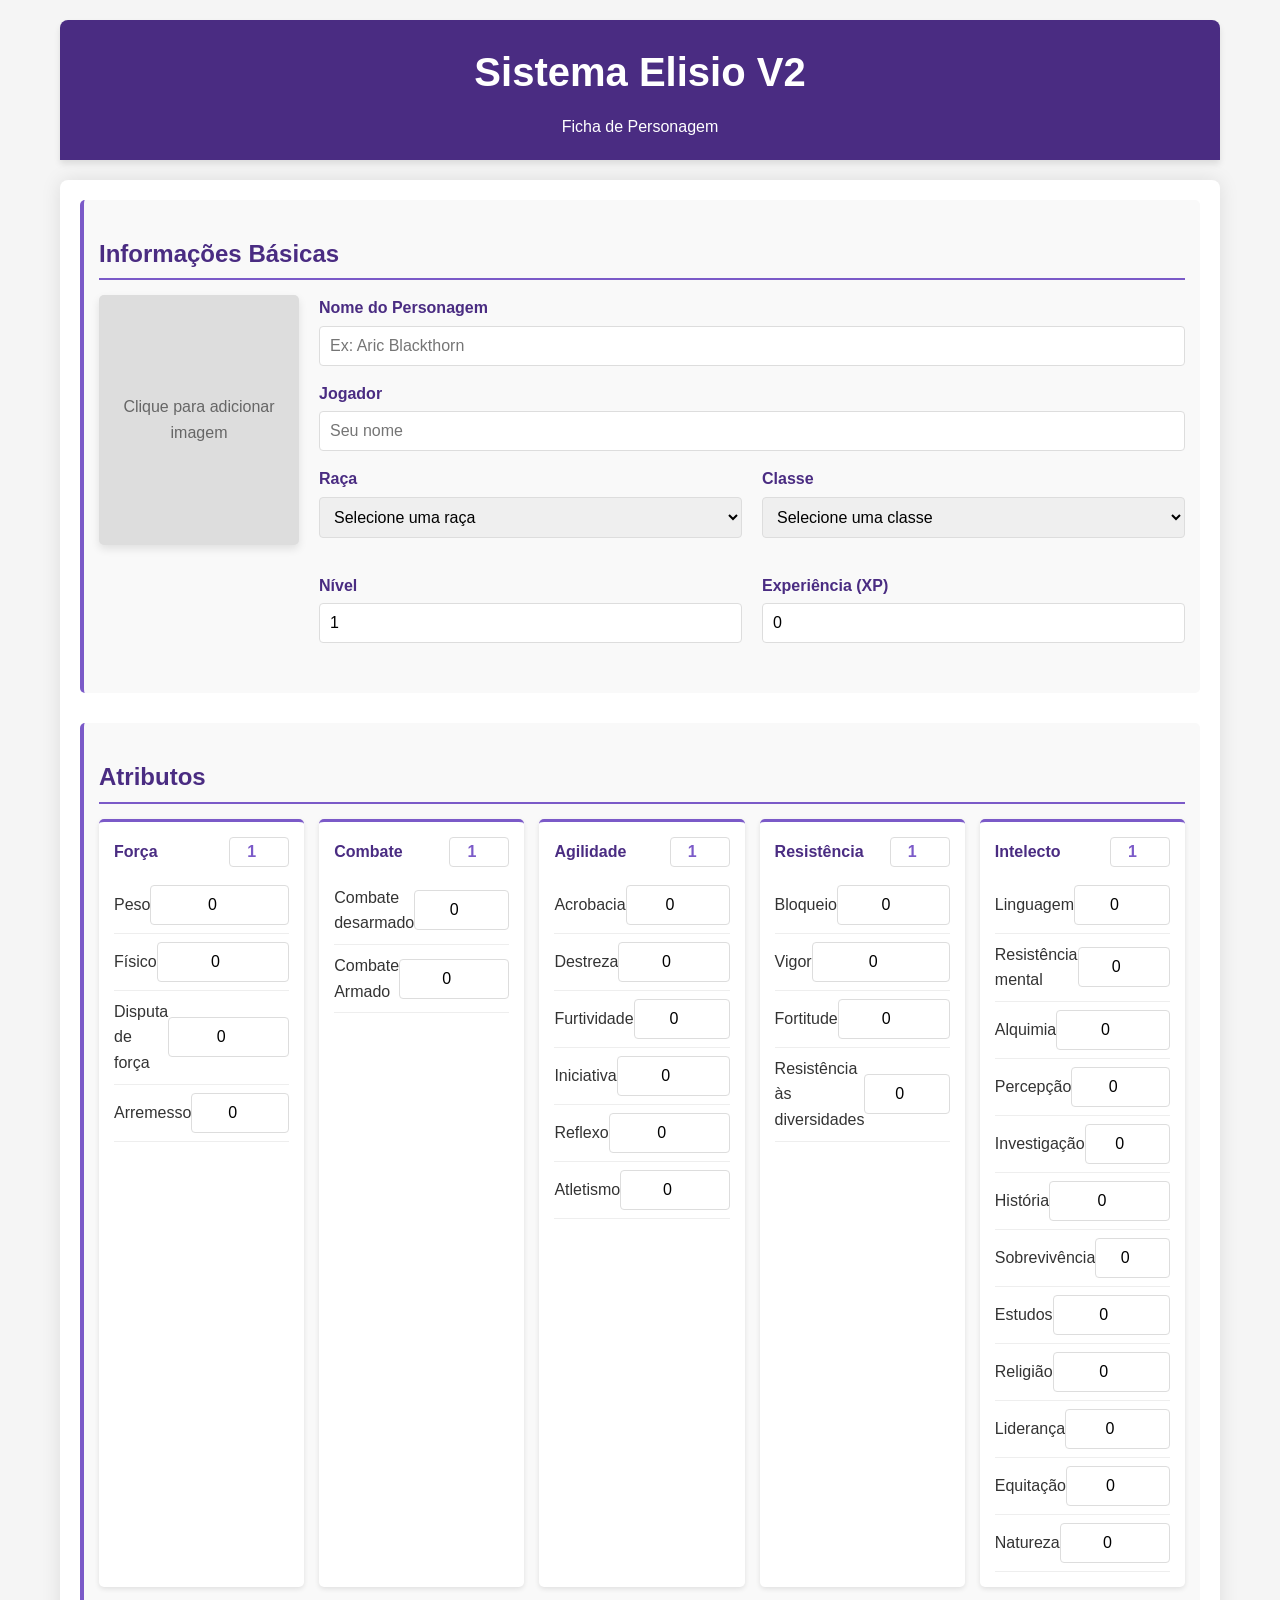
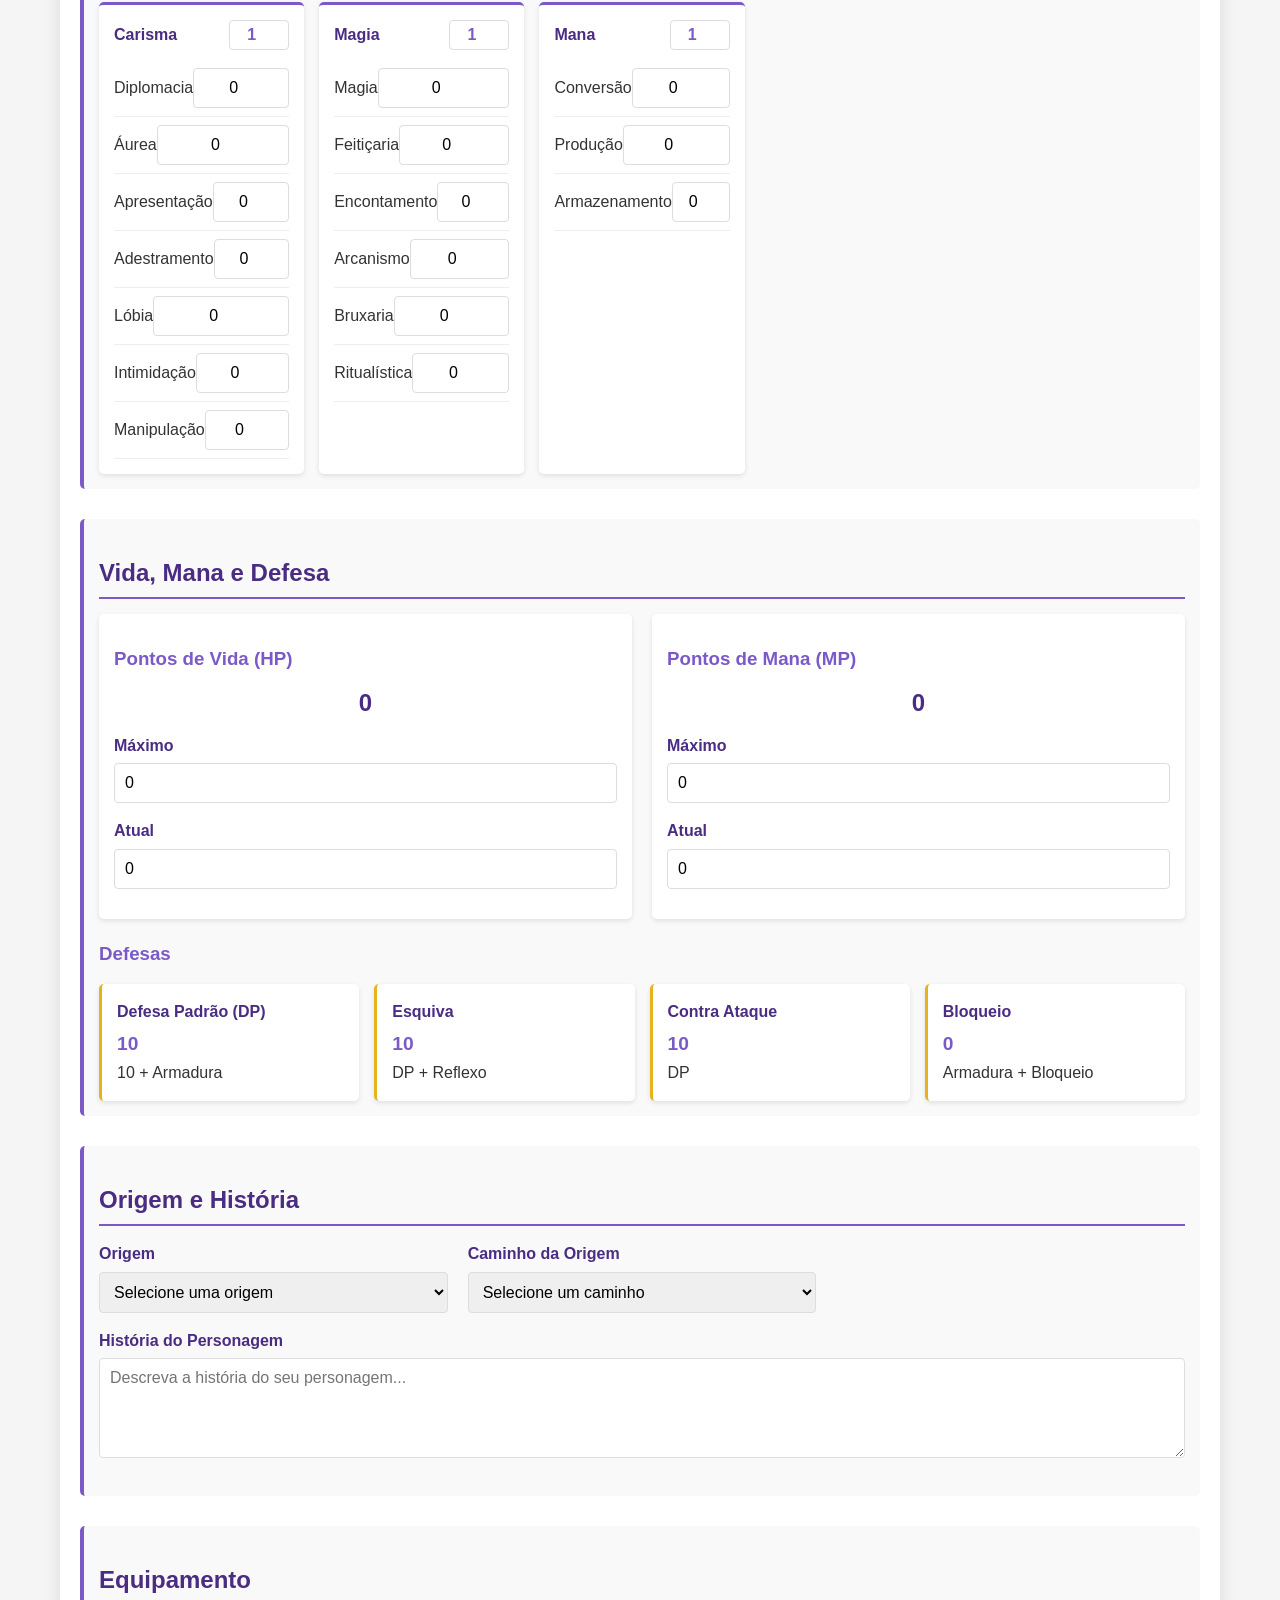
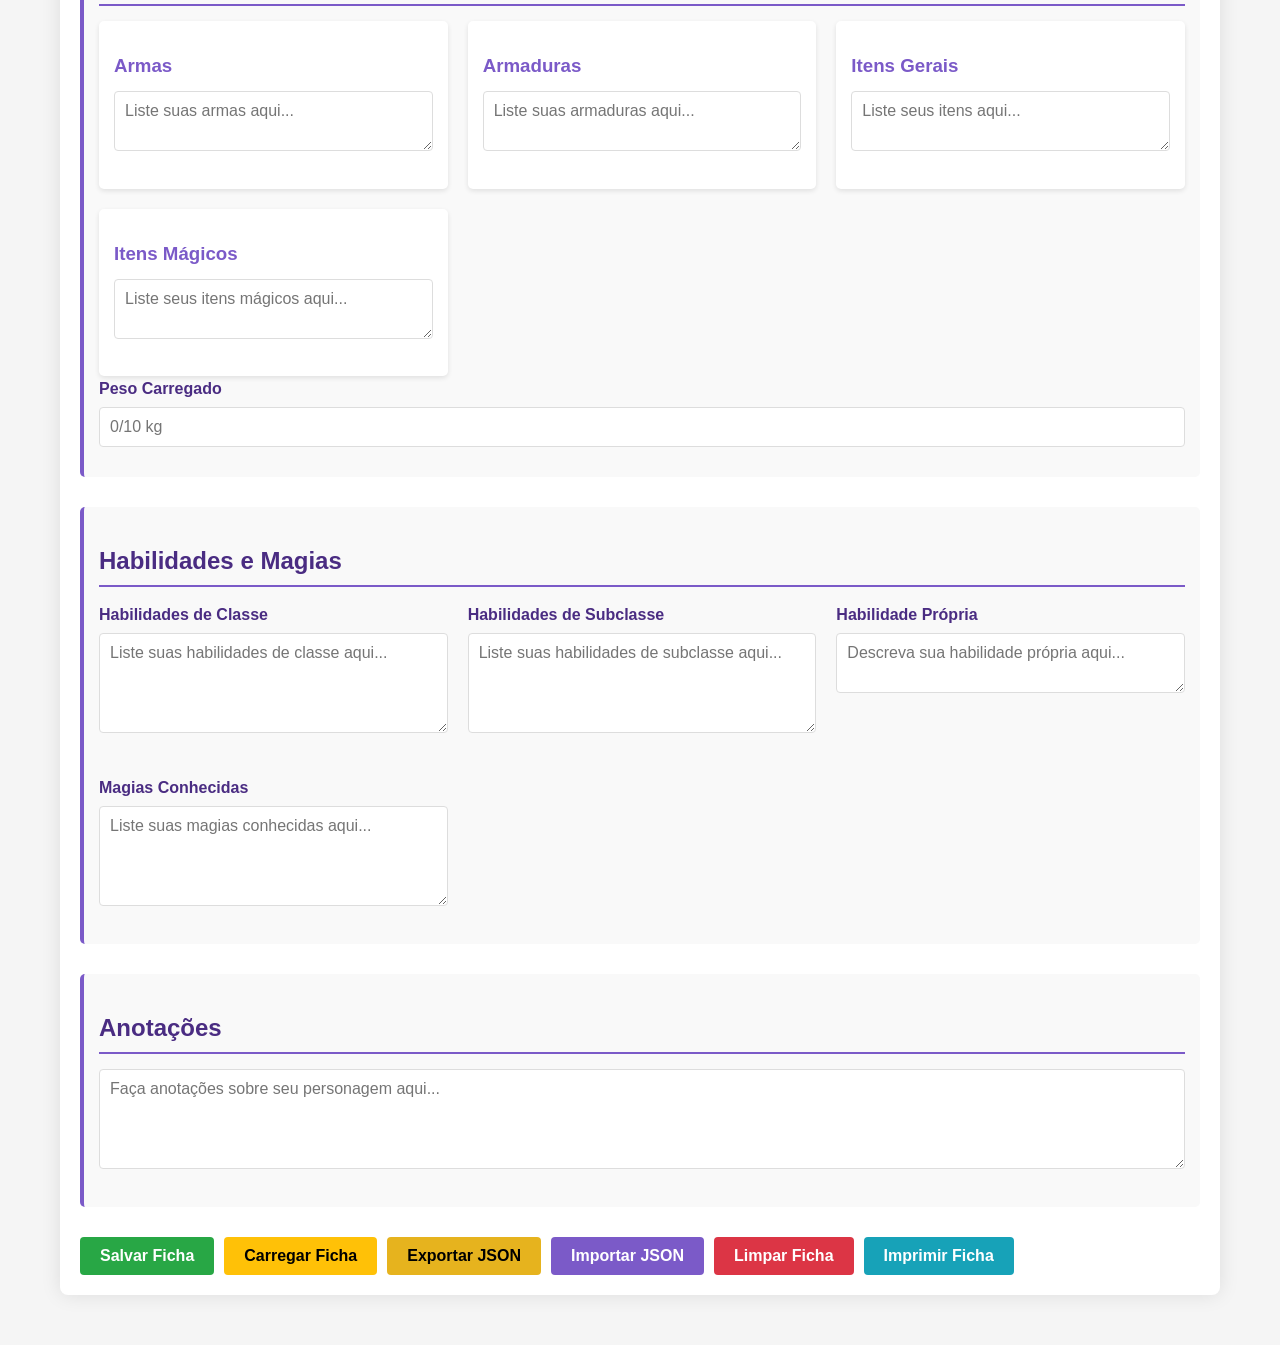
==== commit 881a6bc7: "Refactor character sheet JS with improved input handling and stats calculation Co-authored-by: jpf35" ====
--- a/character_sheet.html
+++ b/character_sheet.html
@@ -193,6 +193,24 @@
             font-size: 1.2rem;
             font-weight: 700;
             color: var(--secondary-color);
+        }
+
+        .attribute-input {
+            font-size: 1.2rem;
+            font-weight: 700;
+            color: var(--secondary-color);
+            background-color: white;
+            text-align: center;
+            width: 60px;
+            border: 1px solid #ddd;
+            border-radius: 4px;
+            padding: 5px;
+        }
+
+        .attribute-input:focus {
+            border-color: var(--secondary-color);
+            outline: none;
+            box-shadow: 0 0 0 2px rgba(123, 90, 200, 0.2);
         }
 
         .skill-list {
@@ -899,117 +917,86 @@
     </div>
 
     <script>
-        // Função para carregar imagem do personagem
-        document.getElementById('character-image').addEventListener('change', function(e) {
-            const file = e.target.files[0];
-            if (file) {
-                const reader = new FileReader();
-                reader.onload = function(event) {
-                    const img = document.createElement('img');
-                    img.src = event.target.result;
-                    const characterImage = document.querySelector('.character-image');
-                    characterImage.innerHTML = '';
-                    characterImage.appendChild(img);
-                };
-                reader.readAsDataURL(file);
-            }
-        });
+        // Função de upload de imagem será configurada na inicialização
+
+        // Função para transformar attribute-value em input editável
+        function makeAttributeInputs() {
+            document.querySelectorAll('.attribute-value').forEach(el => {
+                if (el.tagName !== 'INPUT') {
+                    const input = document.createElement('input');
+                    input.type = 'number';
+                    input.min = '1';
+                    input.max = '20';
+                    input.value = el.textContent || '1';
+                    input.className = 'attribute-input';
+                    input.style.width = '60px';
+                    input.style.textAlign = 'center';
+                    input.style.border = '1px solid #ddd';
+                    input.style.borderRadius = '4px';
+                    input.style.padding = '5px';
+                    input.id = el.id;
+                    
+                    input.addEventListener('change', calculateDerivedStats);
+                    el.parentNode.replaceChild(input, el);
+                }
+            });
+        }
 
         // Função para calcular atributos derivados
         function calculateDerivedStats() {
-            // Atualiza valores de atributos
-            document.querySelectorAll('.attribute-value').forEach(el => {
-                const input = document.createElement('input');
-                input.type = 'number';
-                input.min = '0';
-                input.value = el.textContent;
-                input.className = 'attribute-input';
-                input.addEventListener('change', function() {
-                    el.textContent = this.value;
-                    calculateDerivedStats();
-                });
-                el.parentNode.replaceChild(input, el);
-                input.focus();
-            });
-
-            // Calcula HP baseado em classe e vigor
-            const characterClass = document.getElementById('character-class').value;
-            const vigor = parseInt(document.querySelector('#resistance-value').textContent) || 1;
-            const vigorSkill = parseInt(document.querySelector('#resistance-value').parentNode.nextElementSibling.querySelector('.skill-list li:nth-child(2) input').value) || 0;
-            
-            let hpBase = 0;
-            switch(characterClass) {
-                case 'warrior':
-                    hpBase = rollDice(2, 6);
-                    break;
-                case 'berserker':
-                    hpBase = rollDice(3, 8);
-                    break;
-                case 'rogue':
-                    hpBase = rollDice(2, 4);
-                    break;
-                case 'fighter':
-                    hpBase = rollDice(2, 8);
-                    break;
-                case 'archer':
-                    hpBase = rollDice(2, 4);
-                    break;
-                default:
-                    hpBase = rollDice(1, 6);
-            }
-            
-            const hpMax = hpBase + vigorSkill;
-            document.getElementById('hp-max').value = hpMax;
-            document.getElementById('hp-value').textContent = hpMax;
-            
-            // Calcula MP baseado em classe e armazenamento
-            const manaSkill = parseInt(document.querySelector('#mana-value').parentNode.nextElementSibling.querySelector('.skill-list li:nth-child(3) input').value) || 0;
-            
-            let mpBase = 0;
-            switch(characterClass) {
-                case 'warrior':
-                    mpBase = rollDice(1, 4);
-                    break;
-                case 'berserker':
-                    mpBase = rollDice(1, 4);
-                    break;
-                case 'rogue':
-                    mpBase = rollDice(2, 4);
-                    break;
-                case 'fighter':
-                    mpBase = rollDice(1, 8);
-                    break;
-                case 'archer':
-                    mpBase = rollDice(2, 6);
-                    break;
-                default:
-                    mpBase = rollDice(1, 6);
-            }
-            
-            const mpMax = mpBase + manaSkill;
-            document.getElementById('mp-max').value = mpMax;
-            document.getElementById('mp-value').textContent = mpMax;
-            
-            // Calcula defesas
-            const armor = 0; // Isso deveria vir do equipamento
-            const reflex = parseInt(document.querySelector('#agility-value').parentNode.nextElementSibling.querySelector('.skill-list li:nth-child(5) input').value) || 0;
-            const block = parseInt(document.querySelector('#resistance-value').parentNode.nextElementSibling.querySelector('.skill-list li:nth-child(1) input').value) || 0;
-            
-            const defense = 10 + armor;
-            const dodge = defense + reflex;
-            const counter = defense;
-            const blockValue = armor + block;
-            
-            document.getElementById('defense-value').textContent = defense;
-            document.getElementById('dodge-value').textContent = dodge;
-            document.getElementById('counter-value').textContent = counter;
-            document.getElementById('block-value').textContent = blockValue;
-            
-            // Calcula peso carregado
-            const strength = parseInt(document.querySelector('#strength-value').textContent) || 1;
-            const weightSkill = parseInt(document.querySelector('#strength-value').parentNode.nextElementSibling.querySelector('.skill-list li:nth-child(1) input').value) || 0;
-            const maxWeight = 10 + weightSkill;
-            document.getElementById('carry-weight').placeholder = `0/${maxWeight} kg`;
+            try {
+                // Calcula defesas básicas
+                const armor = 0; // Valor fixo por enquanto
+                const defense = 10 + armor;
+                
+                // Obtém valor do reflexo de forma segura
+                let reflex = 0;
+                const reflexInput = document.querySelector('#agility-value')?.parentNode?.parentNode?.querySelector('.skill-list li:nth-child(5) input');
+                if (reflexInput) {
+                    reflex = parseInt(reflexInput.value) || 0;
+                }
+                
+                // Obtém valor do bloqueio de forma segura
+                let block = 0;
+                const blockInput = document.querySelector('#resistance-value')?.parentNode?.parentNode?.querySelector('.skill-list li:nth-child(1) input');
+                if (blockInput) {
+                    block = parseInt(blockInput.value) || 0;
+                }
+                
+                const dodge = defense + reflex;
+                const counter = defense;
+                const blockValue = armor + block;
+                
+                // Atualiza valores de defesa
+                const defenseEl = document.getElementById('defense-value');
+                const dodgeEl = document.getElementById('dodge-value');
+                const counterEl = document.getElementById('counter-value');
+                const blockEl = document.getElementById('block-value');
+                
+                if (defenseEl) defenseEl.textContent = defense;
+                if (dodgeEl) dodgeEl.textContent = dodge;
+                if (counterEl) counterEl.textContent = counter;
+                if (blockEl) blockEl.textContent = blockValue;
+                
+                // Calcula peso carregado
+                const strengthInput = document.getElementById('strength-value');
+                if (strengthInput) {
+                    const strength = parseInt(strengthInput.value) || 1;
+                    let weightSkill = 0;
+                    const weightInput = strengthInput.parentNode?.parentNode?.querySelector('.skill-list li:nth-child(1) input');
+                    if (weightInput) {
+                        weightSkill = parseInt(weightInput.value) || 0;
+                    }
+                    const maxWeight = 10 + weightSkill;
+                    const carryWeightEl = document.getElementById('carry-weight');
+                    if (carryWeightEl) {
+                        carryWeightEl.placeholder = `0/${maxWeight} kg`;
+                    }
+                }
+                
+            } catch (error) {
+                console.log('Erro no cálculo de stats:', error);
+            }
         }
 
         // Função para rolar dados
@@ -1063,9 +1050,13 @@
             };
 
             // Coleta valores dos atributos
-            document.querySelectorAll('.attribute-value').forEach(el => {
+            document.querySelectorAll('.attribute-value, .attribute-input').forEach(el => {
                 const attributeName = el.id.replace('-value', '');
-                data.attributes[attributeName] = el.textContent;
+                if (el.tagName === 'INPUT') {
+                    data.attributes[attributeName] = el.value;
+                } else {
+                    data.attributes[attributeName] = el.textContent;
+                }
             });
 
             // Coleta valores das habilidades
@@ -1100,7 +1091,11 @@
                 Object.keys(data.attributes).forEach(attr => {
                     const element = document.getElementById(attr + '-value');
                     if (element) {
-                        element.textContent = data.attributes[attr];
+                        if (element.tagName === 'INPUT') {
+                            element.value = data.attributes[attr];
+                        } else {
+                            element.textContent = data.attributes[attr];
+                        }
                     }
                 });
             }
@@ -1255,10 +1250,16 @@
             }
         });
 
-        // Event listeners para atualizar cálculos
-        document.querySelectorAll('select, input').forEach(el => {
-            el.addEventListener('change', calculateDerivedStats);
-        });
+        // Função para adicionar event listeners
+        function addEventListeners() {
+            // Event listeners para atualizar cálculos
+            document.querySelectorAll('select, input[type="number"], input[type="text"]').forEach(el => {
+                if (!el.hasAttribute('data-listener')) {
+                    el.addEventListener('change', calculateDerivedStats);
+                    el.setAttribute('data-listener', 'true');
+                }
+            });
+        }
 
         // Botão de salvar
         document.querySelector('.btn-save').addEventListener('click', saveCharacter);
@@ -1277,19 +1278,11 @@
             window.print();
         });
 
-        // Botão de limpar
-        document.querySelector('.btn-reset').addEventListener('click', function() {
-            if (confirm('Tem certeza que deseja limpar toda a ficha?')) {
-                document.querySelectorAll('input[type="text"], input[type="number"], textarea').forEach(el => {
-                    el.value = '';
-                });
-                document.querySelectorAll('select').forEach(el => {
-                    el.selectedIndex = 0;
-                });
-                document.querySelector('.character-image').innerHTML = '<div class="upload-text">Clique para adicionar imagem</div><input type="file" id="character-image" accept="image/*">';
-                
-                // Re-adiciona o event listener para a nova imagem
-                document.getElementById('character-image').addEventListener('change', function(e) {
+        // Função para configurar upload de imagem
+        function setupImageUpload() {
+            const imageInput = document.getElementById('character-image');
+            if (imageInput) {
+                imageInput.addEventListener('change', function(e) {
                     const file = e.target.files[0];
                     if (file) {
                         const reader = new FileReader();
@@ -1303,8 +1296,27 @@
                         reader.readAsDataURL(file);
                     }
                 });
+            }
+        }
+
+        // Botão de limpar
+        document.querySelector('.btn-reset').addEventListener('click', function() {
+            if (confirm('Tem certeza que deseja limpar toda a ficha?')) {
+                document.querySelectorAll('input[type="text"], input[type="number"], textarea').forEach(el => {
+                    el.value = '';
+                });
+                document.querySelectorAll('select').forEach(el => {
+                    el.selectedIndex = 0;
+                });
                 
-                calculateDerivedStats();
+                // Reseta imagem
+                document.querySelector('.character-image').innerHTML = '<div class="upload-text">Clique para adicionar imagem</div><input type="file" id="character-image" accept="image/*">';
+                
+                // Re-configura upload de imagem
+                setupImageUpload();
+                
+                // Reinicializa a ficha
+                initializeCharacterSheet();
             }
         });
 
@@ -1318,16 +1330,32 @@
             }
         }, 300000); // 5 minutos
 
-        // Carrega auto-save ao inicializar se existir
-        window.addEventListener('load', function() {
-            const autosave = localStorage.getItem('elisio_autosave');
-            if (autosave && confirm('Foi encontrado um auto-save. Deseja carregar?')) {
-                loadCharacterData(JSON.parse(autosave));
-            }
-        });
-
-        // Inicializa cálculos
-        calculateDerivedStats();
+        // Função de inicialização
+        function initializeCharacterSheet() {
+            makeAttributeInputs();
+            addEventListeners();
+            setupImageUpload();
+            calculateDerivedStats();
+            
+            // Carrega auto-save se existir (só na primeira vez)
+            if (!window.sheetInitialized) {
+                const autosave = localStorage.getItem('elisio_autosave');
+                if (autosave && confirm('Foi encontrado um auto-save. Deseja carregar?')) {
+                    loadCharacterData(JSON.parse(autosave));
+                }
+                window.sheetInitialized = true;
+            }
+        }
+
+        // Inicializa quando o DOM estiver carregado
+        document.addEventListener('DOMContentLoaded', initializeCharacterSheet);
+
+        // Fallback para garantir inicialização
+        if (document.readyState === 'loading') {
+            document.addEventListener('DOMContentLoaded', initializeCharacterSheet);
+        } else {
+            initializeCharacterSheet();
+        }
     </script>
 </body>
 </html>
